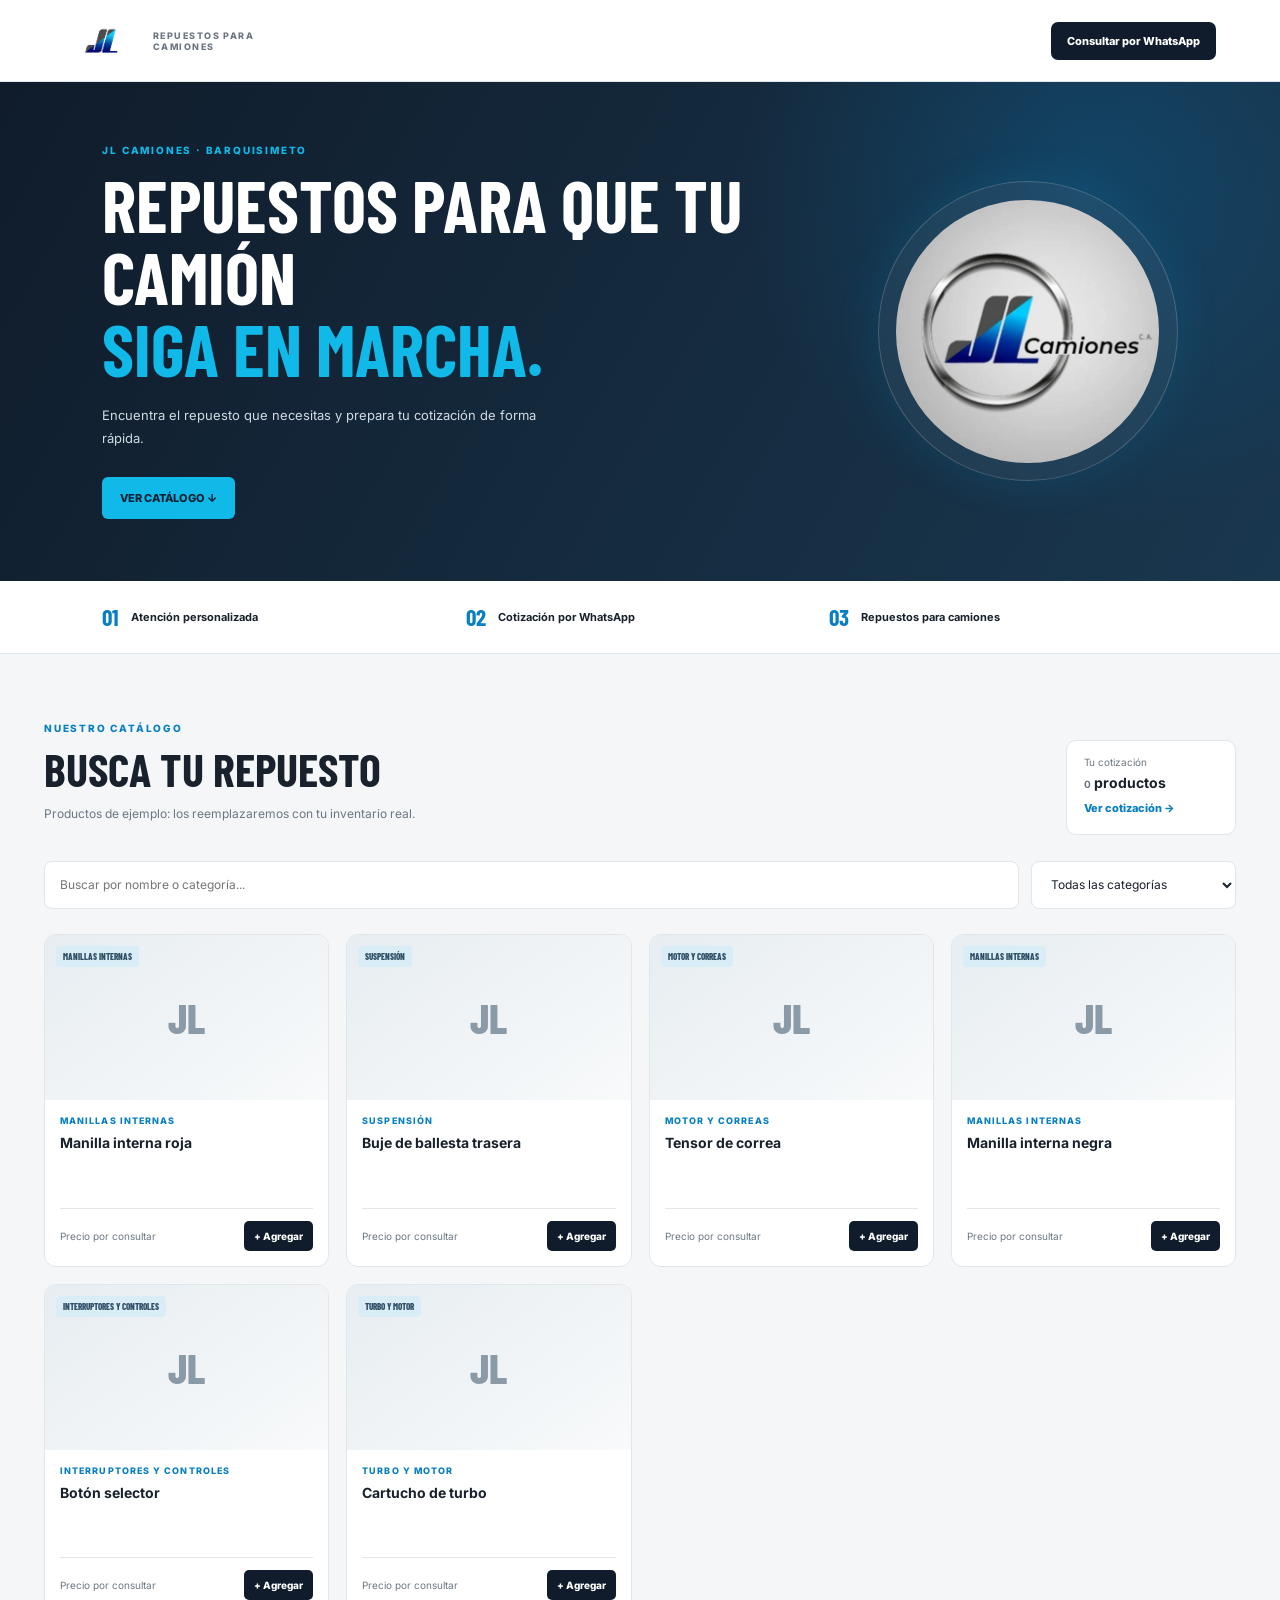
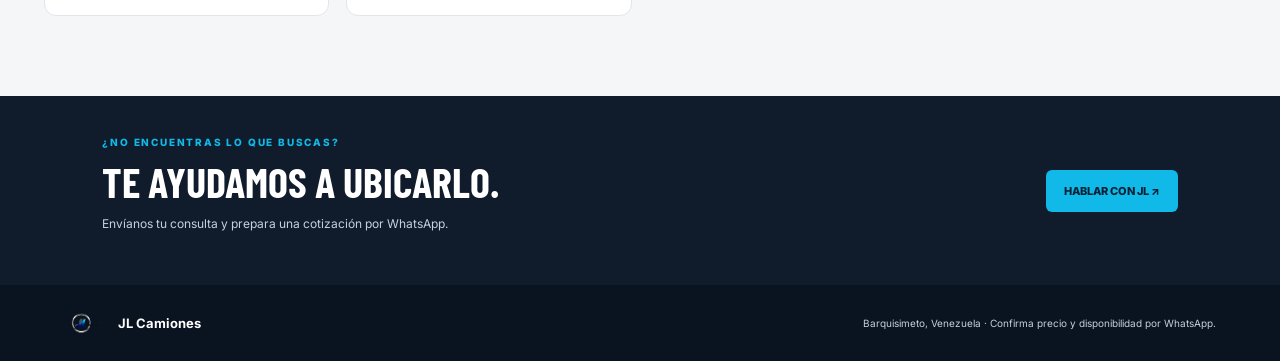
==== index.html @ 08cd78a6 "Primera version" ====
<!DOCTYPE html>
<html lang="es">
<head>
  <meta charset="UTF-8">
  <meta name="viewport" content="width=device-width, initial-scale=1.0">
  <title>JL Camiones | Repuestos</title>
  <link rel="stylesheet" href="styles.css">
  <script src="catalogo.js" defer></script>
  <script src="app.js" defer></script>
</head>
<body>
  <header class="topbar">
    <a class="brand" href="#">
      <img src="fotos/icono-jl-camion.png" alt="Logo JL Camiones">
      <span>REPUESTOS PARA CAMIONES</span>
    </a>
    <a class="contact-link" href="https://wa.me/584245329777"
       target="_blank" rel="noopener">
      Consultar por WhatsApp
    </a>
  </header>

  <main>
    <section class="hero">
      <div>
        <p class="eyebrow">JL CAMIONES · BARQUISIMETO</p>
        <h1>Repuestos para que tu camión
          <em>siga en marcha.</em>
        </h1>
        <p class="hero-copy">
          Encuentra el repuesto que necesitas y prepara tu cotización
          de forma rápida.
        </p>
        <a class="button" href="#catalogo">VER CATÁLOGO ↓</a>
      </div>
     <div class="hero-logo">
  <img
    src="fotos/logo-jl-camiones.jpg"
    alt="Logo de JL Camiones"
  >
</div>
    </section>

    <section class="benefits">
      <div><b>01</b> Atención personalizada</div>
      <div><b>02</b> Cotización por WhatsApp</div>
      <div><b>03</b> Repuestos para camiones</div>
    </section>

    <section id="catalogo" class="catalog">
      <div class="heading">
        <div>
          <p class="eyebrow">NUESTRO CATÁLOGO</p>
          <h2>Busca tu repuesto</h2>
          <p class="muted">
            Productos de ejemplo: los reemplazaremos con tu inventario real.
          </p>
        </div>

        <div class="cart-summary">
          <span>Tu cotización</span>
          <strong><span id="cart-count">0</span> productos</strong>
          <button id="open-cart">Ver cotización →</button>
        </div>
      </div>

      <div class="tools">
        <input id="search-input" type="search"
          placeholder="Buscar por nombre o categoría..."
          aria-label="Buscar productos">
        <select id="category-filter" aria-label="Filtrar por categoría">
          <option value="todas">Todas las categorías</option>
        </select>
      </div>

      <div id="product-grid" class="product-grid"></div>
      <p id="empty-message" class="muted" hidden>
        No encontramos productos con esa búsqueda.
      </p>
    </section>

    <section class="contact-band">
      <div>
        <p class="eyebrow">¿NO ENCUENTRAS LO QUE BUSCAS?</p>
        <h2>Te ayudamos a ubicarlo.</h2>
        <p>Envíanos tu consulta y prepara una cotización por WhatsApp.</p>
      </div>
      <a class="button" href="https://wa.me/584245329777"
         target="_blank" rel="noopener">
        HABLAR CON JL ↗
      </a>
    </section>
  </main>

  <footer>
    <img src="fotos/logo-jl-camiones-preview.png" alt="Logo JL Camiones">
    <strong>JL Camiones</strong>
    <span>Barquisimeto, Venezuela · Confirma precio y disponibilidad por WhatsApp.</span>
  </footer>

  <div id="cart-panel" class="cart-panel" hidden>
    <div id="cart-backdrop" class="backdrop"></div>

    <section class="drawer" role="dialog" aria-modal="true"
      aria-labelledby="cart-title">
      <div class="drawer-head">
        <div>
          <p class="eyebrow">JL CAMIONES</p>
          <h2 id="cart-title">Tu cotización</h2>
        </div>
        <button id="close-cart" class="close" aria-label="Cerrar">×</button>
      </div>

      <div id="cart-items"></div>
      <p id="cart-empty" class="muted">
        Todavía no has agregado productos.
      </p>

      <label for="customer-notes">Detalles adicionales (opcional)</label>
      <textarea id="customer-notes" rows="3"
        placeholder="Marca, modelo o año del camión..."></textarea>

      <button id="send-whatsapp" class="send-button">
        Enviar cotización por WhatsApp ↗
      </button>
      <p class="small">
        Se abrirá WhatsApp para revisar el mensaje antes de enviarlo.
      </p>
    </section>
  </div>
</body>
</html>
---- styles.css ----
@import url('https://fonts.googleapis.com/css2?family=Barlow+Condensed:wght@500;600;700;800&family=Inter:wght@400;500;600;700;800&display=swap');

:root {
  --navy: #101c2b;
  --blue: #087fc1;
  --cyan: #11b9e8;
  --ink: #18212c;
  --muted: #6d7783;
  --line: #e1e6eb;
  --paper: #f4f6f8;
  --green: #168447;
}

* {
  box-sizing: border-box;
}

html {
  scroll-behavior: smooth;
}

body {
  margin: 0;
  background: var(--paper);
  color: var(--ink);
  font-family: Inter, Arial, sans-serif;
}

a {
  text-decoration: none;
  color: inherit;
}

button, input, select, textarea {
  font: inherit;
}

.topbar {
  min-height: 82px;
  padding: 12px clamp(18px, 5vw, 76px);
  display: flex;
  align-items: center;
  justify-content: space-between;
  gap: 16px;
  background: white;
  border-bottom: 1px solid var(--line);
}

.brand {
  display: flex;
  align-items: center;
  gap: 13px;
}

.brand img {
  width: 76px;
  height: 54px;
  object-fit: contain;
}

.brand span {
  max-width: 120px;
  color: var(--muted);
  font-size: 9px;
  font-weight: 800;
  letter-spacing: .16em;
}

.contact-link {
  padding: 12px 16px;
  background: var(--navy);
  color: white;
  border-radius: 7px;
  font-size: 11px;
  font-weight: 800;
}

.hero {
  padding: 62px clamp(22px, 8vw, 120px);
  min-height: 380px;
  display: flex;
  align-items: center;
  justify-content: space-between;
  gap: 28px;
  background:
    radial-gradient(circle at 85% 20%, #087fc144, transparent 30%),
    linear-gradient(120deg, #101c2b, #19374f);
  color: white;
}

.eyebrow {
  margin: 0 0 12px;
  color: var(--blue);
  font-size: 10px;
  font-weight: 800;
  letter-spacing: .18em;
}

.hero .eyebrow,
.contact-band .eyebrow {
  color: var(--cyan);
}

h1, h2 {
  margin: 0;
  font-family: "Barlow Condensed", Impact, sans-serif;
  text-transform: uppercase;
  line-height: 1;
}

h1 {
  max-width: 680px;
  font-size: clamp(42px, 6vw, 72px);
}

h1 em {
  display: block;
  color: var(--cyan);
  font-style: normal;
}

.hero-copy {
  max-width: 470px;
  color: #d0dbe4;
  font-size: 13px;
  line-height: 1.8;
  margin: 20px 0 26px;
}

.button {
  display: inline-block;
  padding: 14px 18px;
  border-radius: 6px;
  background: var(--cyan);
  color: #062237;
  font-size: 11px;
  font-weight: 800;
}

.hero-stamp {
  flex: 0 0 190px;
  width: 190px;
  height: 190px;
  border: 2px solid #ffffff55;
  border-radius: 50%;
  display: grid;
  place-content: center;
  text-align: center;
  color: var(--cyan);
  font: 800 66px "Barlow Condensed", sans-serif;
  box-shadow: 0 0 0 12px #ffffff0b, inset 0 0 0 10px #ffffff0b;
}

.hero-stamp span {
  display: block;
  font: 700 8px Inter, sans-serif;
  letter-spacing: .12em;
  color: #c7d5df;
}

.benefits {
  display: grid;
  grid-template-columns: repeat(3, 1fr);
  gap: 15px;
  padding: 22px clamp(22px, 8vw, 120px);
  background: white;
  border-bottom: 1px solid var(--line);
  font-size: 11px;
  font-weight: 700;
}

.benefits div {
  display: flex;
  align-items: center;
  gap: 12px;
}

.benefits b {
  color: var(--blue);
  font: 700 23px "Barlow Condensed", sans-serif;
}

.catalog {
  max-width: 1240px;
  margin: auto;
  padding: 68px 24px 80px;
}

.heading {
  display: flex;
  justify-content: space-between;
  align-items: end;
  gap: 24px;
  margin-bottom: 26px;
}

h2 {
  font-size: clamp(32px, 4vw, 46px);
}

.muted {
  color: var(--muted);
  font-size: 12px;
  line-height: 1.6;
}

.cart-summary {
  display: grid;
  gap: 6px;
  min-width: 170px;
  padding: 15px 17px;
  background: white;
  border: 1px solid var(--line);
  border-radius: 10px;
}

.cart-summary span {
  font-size: 10px;
  color: var(--muted);
}

.cart-summary strong {
  font-size: 14px;
  color: var(--ink);
}

.cart-summary button {
  width: max-content;
  border: 0;
  background: none;
  color: var(--blue);
  font-size: 11px;
  font-weight: 800;
  padding: 4px 0;
  cursor: pointer;
}

.tools {
  display: flex;
  gap: 12px;
  margin: 25px 0;
}

.tools input, .tools select {
  min-height: 48px;
  padding: 0 15px;
  background: white;
  border: 1px solid var(--line);
  border-radius: 8px;
  color: var(--ink);
  font-size: 12px;
}

.tools input {
  flex: 1;
  min-width: 0;
}

.tools select {
  min-width: 205px;
}

.product-grid {
  display: grid;
  grid-template-columns: repeat(4, minmax(0, 1fr));
  gap: 17px;
}

.product-card {
  overflow: hidden;
  background: white;
  border: 1px solid var(--line);
  border-radius: 12px;
  transition: .2s;
}

.product-card:hover {
  transform: translateY(-4px);
  box-shadow: 0 14px 34px #101c2b15;
}

.product-image {
  height: 165px;
  position: relative;
  display: grid;
  place-items: center;
  background: linear-gradient(145deg, #e7edf1, #f8fafb);
  color: #8b9aa7;
  font: 800 42px "Barlow Condensed", sans-serif;
}

.product-image img {
  width: 100%;
  height: 100%;
  padding: 16px;
  object-fit: contain;
}

.product-tag {
  position: absolute;
  top: 11px;
  left: 11px;
  padding: 5px 7px;
  border-radius: 4px;
  background: #d9edf7;
  color: #315066;
  font-size: 9px;
  font-weight: 800;
  text-transform: uppercase;
}

.product-info {
  padding: 15px;
}

.product-category {
  margin: 0 0 7px;
  color: var(--blue);
  font-size: 9px;
  font-weight: 800;
  letter-spacing: .12em;
  text-transform: uppercase;
}

.product-info h3 {
  margin: 0;
  font-size: 14px;
  line-height: 1.4;
}

.product-description {
  min-height: 34px;
  margin: 8px 0 13px;
  color: var(--muted);
  font-size: 10px;
  line-height: 1.6;
}

.product-bottom {
  display: flex;
  align-items: center;
  justify-content: space-between;
  gap: 8px;
  padding-top: 12px;
  border-top: 1px solid var(--line);
}

.price-note {
  font-size: 10px;
  color: var(--muted);
}

.add-button {
  padding: 9px 10px;
  background: var(--navy);
  color: white;
  border: 0;
  border-radius: 5px;
  font-size: 10px;
  font-weight: 800;
  cursor: pointer;
}

.add-button:hover {
  background: var(--blue);
}

.contact-band {
  display: flex;
  align-items: center;
  justify-content: space-between;
  gap: 20px;
  padding: 40px clamp(22px, 8vw, 120px);
  background: var(--navy);
  color: white;
}

.contact-band h2 {
  font-size: clamp(30px, 4vw, 42px);
}

.contact-band p:not(.eyebrow) {
  font-size: 12px;
  color: #c5d1dc;
  line-height: 1.6;
}

footer {
  display: flex;
  align-items: center;
  gap: 12px;
  flex-wrap: wrap;
  padding: 22px clamp(20px, 5vw, 76px);
  background: #0a1420;
  color: #c7d0d9;
  font-size: 10px;
}

footer img {
  width: 42px;
  height: 32px;
  object-fit: contain;
}

footer strong {
  color: white;
  font-size: 13px;
}

footer span {
  margin-left: auto;
}

.cart-panel {
  position: fixed;
  inset: 0;
  z-index: 10;
}

.backdrop {
  position: absolute;
  inset: 0;
  background: #030b14a8;
}

.drawer {
  position: absolute;
  right: 0;
  top: 0;
  width: min(430px, 100%);
  height: 100%;
  overflow: auto;
  padding: 25px;
  background: white;
  box-shadow: -10px 0 35px #0002;
}

.drawer-head {
  display: flex;
  justify-content: space-between;
  border-bottom: 1px solid var(--line);
  padding-bottom: 18px;
}

.drawer-head h2 {
  font-size: 35px;
}

.close {
  width: 34px;
  height: 34px;
  border: 1px solid var(--line);
  border-radius: 50%;
  background: white;
  font-size: 23px;
  cursor: pointer;
}

.cart-item {
  display: flex;
  justify-content: space-between;
  align-items: center;
  gap: 12px;
  padding: 13px 0;
  border-bottom: 1px solid var(--line);
}

.cart-item strong {
  font-size: 12px;
}

.cart-item small {
  display: block;
  margin-top: 4px;
  color: var(--muted);
  font-size: 10px;
}

.quantity-controls {
  display: flex;
  align-items: center;
  gap: 8px;
}

.quantity-controls button {
  width: 27px;
  height: 27px;
  border: 1px solid var(--line);
  border-radius: 5px;
  background: white;
  cursor: pointer;
}

.drawer label {
  display: block;
  margin: 18px 0 8px;
  font-size: 11px;
  font-weight: 700;
}

textarea {
  width: 100%;
  padding: 11px;
  border: 1px solid var(--line);
  border-radius: 7px;
  resize: vertical;
  font-size: 12px;
}

.send-button {
  width: 100%;
  margin-top: 15px;
  padding: 14px;
  border: 0;
  border-radius: 7px;
  background: var(--green);
  color: white;
  font-size: 12px;
  font-weight: 800;
  cursor: pointer;
}

.small {
  font-size: 10px;
  color: var(--muted);
  line-height: 1.5;
}

@media (max-width: 950px) {
  .product-grid {
    grid-template-columns: repeat(2, minmax(0, 1fr));
  }

  .hero-stamp {
    flex-basis: 150px;
    width: 150px;
    height: 150px;
    font-size: 52px;
  }
}

@media (max-width: 620px) {
  .topbar {
    padding: 10px 14px;
  }

  .brand img {
    width: 57px;
    height: 43px;
  }

  .brand span {
    max-width: 85px;
    font-size: 8px;
  }

  .contact-link {
    padding: 10px;
    font-size: 9px;
  }

  .hero {
    padding: 44px 22px;
    min-height: 340px;
  }

  .hero-stamp {
    display: none;
  }

  h1 {
    font-size: 46px;
  }

  .benefits {
    grid-template-columns: 1fr;
    padding: 18px 22px;
    gap: 10px;
  }

  .catalog {
    padding: 48px 15px 55px;
  }

  .heading {
    align-items: stretch;
    flex-direction: column;
  }

  .cart-summary {
    width: 100%;
  }

  .tools {
    flex-direction: column;
  }

  .tools select {
    min-width: 0;
  }

  .product-grid {
    gap: 10px;
  }

  .product-image {
    height: 125px;
  }

  .product-info {
    padding: 11px;
  }

  .product-info h3 {
    font-size: 12px;
  }

  .product-bottom {
    align-items: stretch;
    flex-direction: column;
  }

  .add-button {
    width: 100%;
  }

  .contact-band {
    align-items: flex-start;
    flex-direction: column;
    padding: 34px 22px;
  }

  footer {
    align-items: flex-start;
    flex-direction: row;
  }

  footer span {
    margin-left: 0;
    width: 100%;
  }
}
/* Logo principal de JL Camiones */
.hero-logo {
  flex: 0 0 300px;
  width: 300px;
  height: 300px;
  display: flex;
  align-items: center;
  justify-content: center;
  border: 1px solid rgba(255, 255, 255, 0.18);
  border-radius: 50%;
  background: rgba(255, 255, 255, 0.05);
  box-shadow: 0 0 45px rgba(17, 185, 232, 0.12);
}

.hero-logo img {
  width: 88%;
  height: 88%;
  object-fit: contain;
  border-radius: 50%;
}

@media (max-width: 620px) {
  .hero-logo {
    display: none;
  }
}
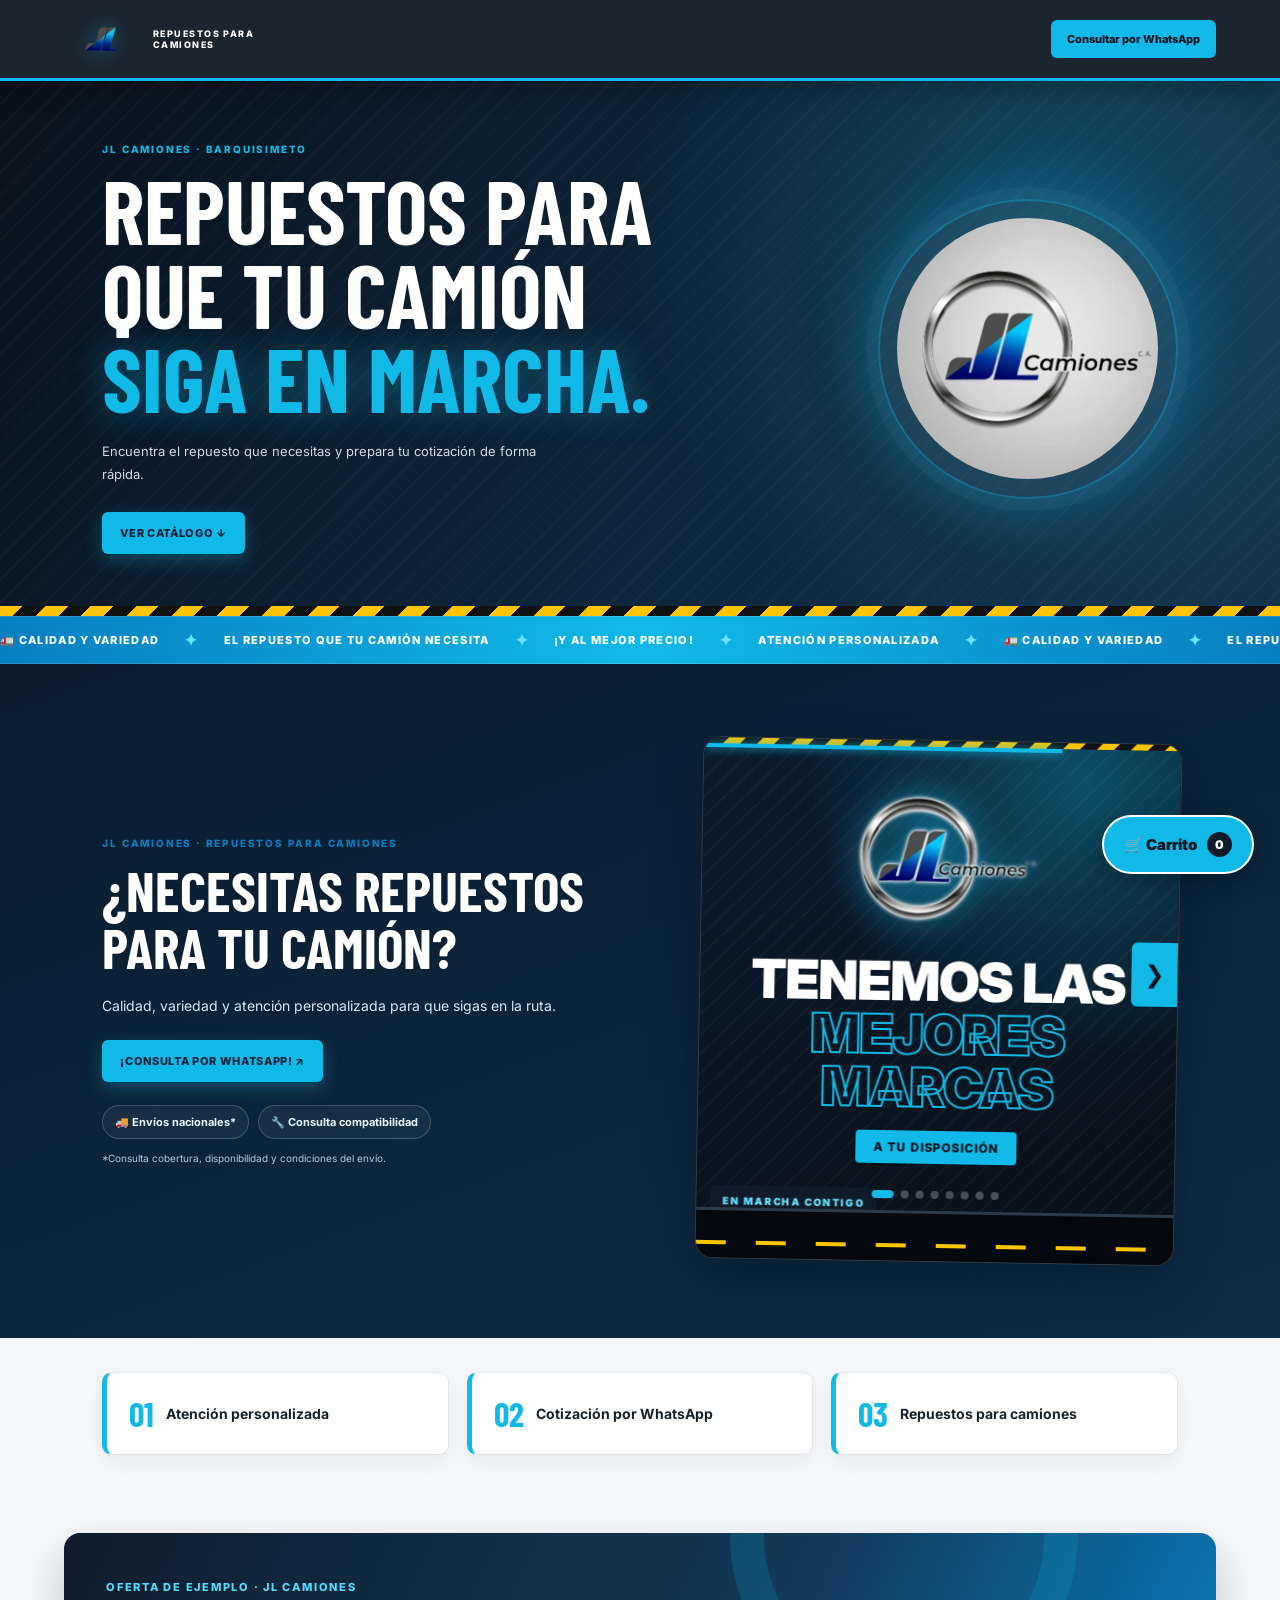
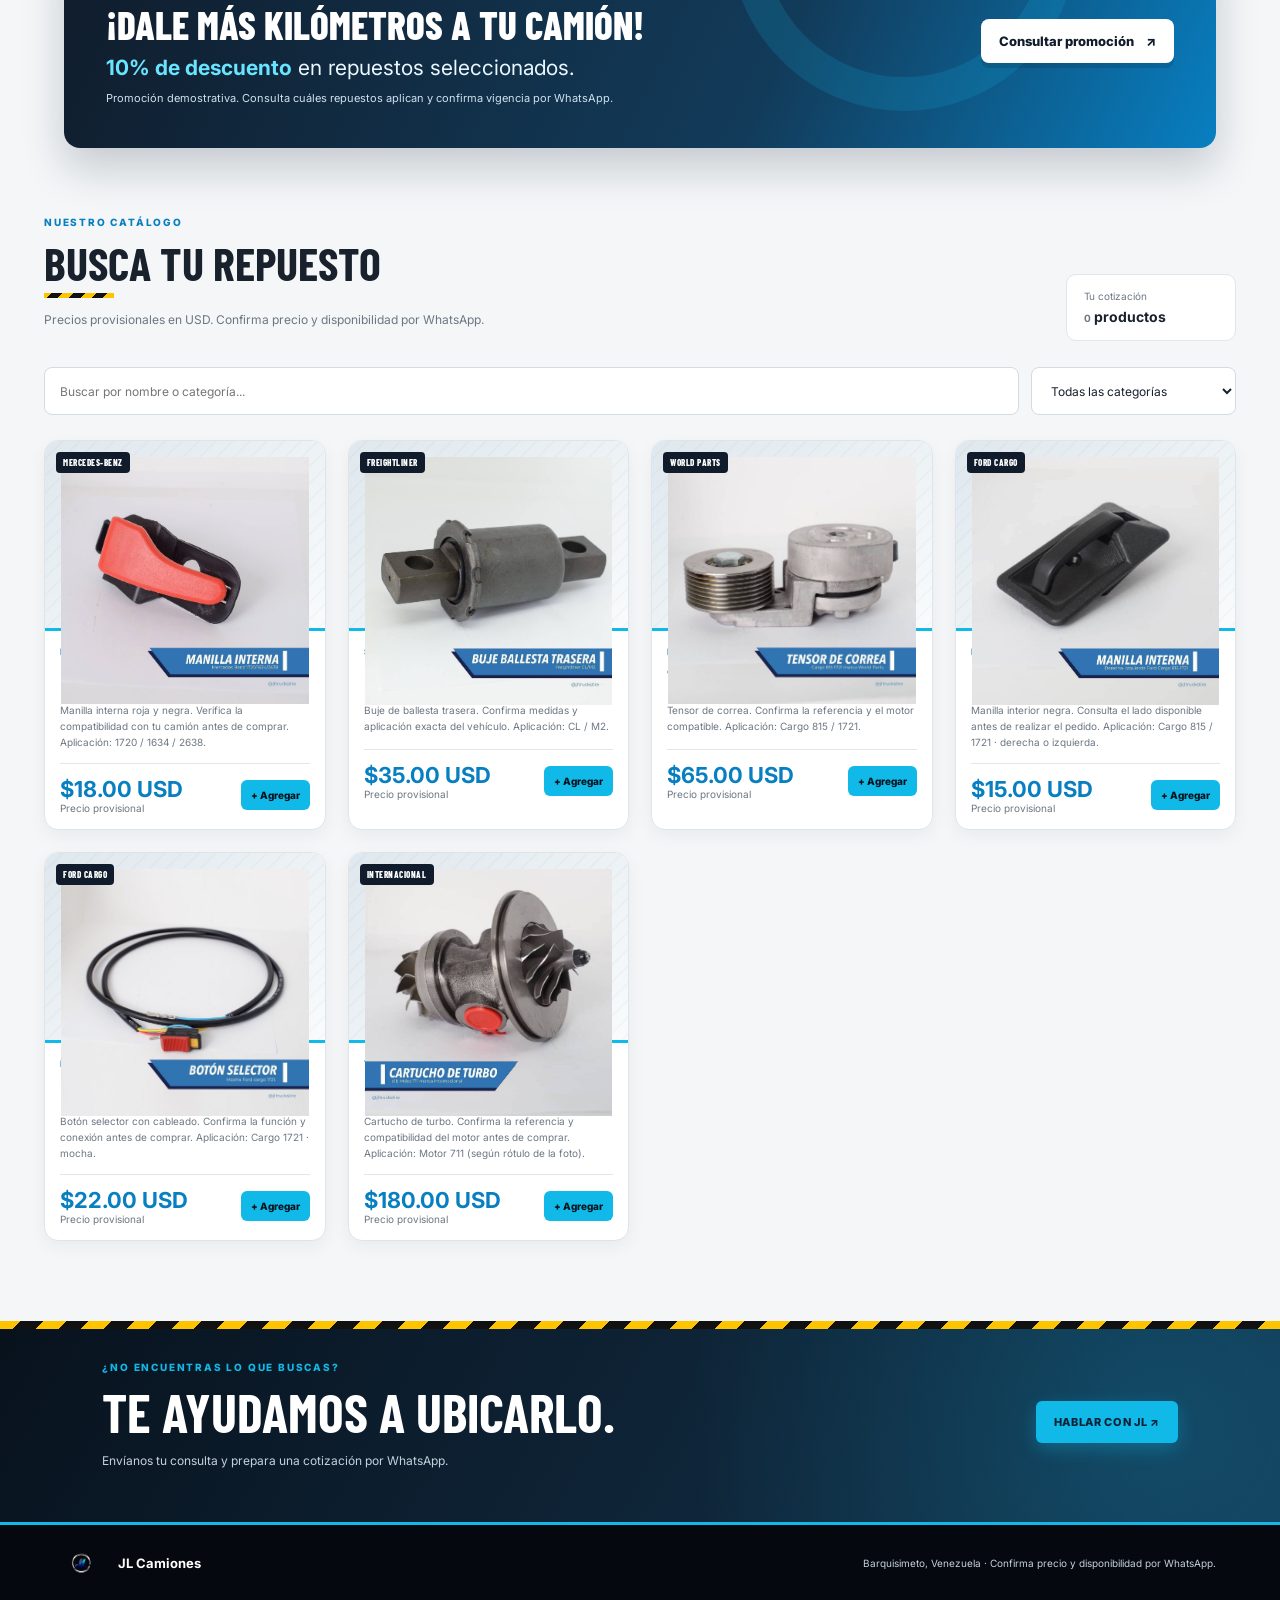
==== commit a8f9bd13: "feat: actualizacion de pagina" ====
--- a/index.html
+++ b/index.html
@@ -41,12 +41,52 @@
   >
 </div>
     </section>
-
+    <section class="slogan-marquee" aria-label="Mensajes de JL Camiones">
+      <div class="slogan-track">
+        <span>🚛 CALIDAD Y VARIEDAD</span><i>✦</i><span>EL REPUESTO QUE TU CAMIÓN NECESITA</span><i>✦</i><span>¡Y AL MEJOR PRECIO!</span><i>✦</i><span>ATENCIÓN PERSONALIZADA</span><i>✦</i>
+        <span aria-hidden="true">🚛 CALIDAD Y VARIEDAD</span><i aria-hidden="true">✦</i><span aria-hidden="true">EL REPUESTO QUE TU CAMIÓN NECESITA</span><i aria-hidden="true">✦</i><span aria-hidden="true">¡Y AL MEJOR PRECIO!</span><i aria-hidden="true">✦</i><span aria-hidden="true">ATENCIÓN PERSONALIZADA</span><i aria-hidden="true">✦</i>
+      </div>
+    </section>
+    <section class="promo-reel" aria-labelledby="reel-title">
+      <div class="reel-copy">
+        <p class="eyebrow">JL CAMIONES · REPUESTOS PARA CAMIONES</p>
+        <h2 id="reel-title">¿Necesitas repuestos para tu camión?</h2>
+        <p>Calidad, variedad y atención personalizada para que sigas en la ruta.</p>
+        <a class="button" href="https://wa.me/584245329777" target="_blank" rel="noopener">¡CONSULTA POR WHATSAPP! ↗</a>
+        <div class="reel-tags"><span>🚚 Envíos nacionales*</span><span>🔧 Consulta compatibilidad</span></div>
+        <small>*Consulta cobertura, disponibilidad y condiciones del envío.</small>
+      </div>
+      <div class="reel-video-wrap">
+        <div class="brand-reel" id="brand-reel" role="region" aria-roledescription="carrusel" aria-label="Marcas con las que trabaja JL Camiones">
+          <div class="reel-progress" id="reel-progress"></div>
+          <div class="reel-bars" aria-hidden="true"><i></i><i></i><i></i></div>
+          <div class="reel-slides" id="reel-slides"></div>
+          <div class="reel-road" aria-hidden="true"><span class="reel-truck">🚛</span></div>
+          <button type="button" class="reel-next" id="reel-next" aria-label="Siguiente">&#10095;</button>
+          <div class="reel-dots" id="reel-dots"></div>
+        </div>
+        <span class="video-caption">EN MARCHA CONTIGO</span>
+      </div>
+    </section>
     <section class="benefits">
       <div><b>01</b> Atención personalizada</div>
       <div><b>02</b> Cotización por WhatsApp</div>
       <div><b>03</b> Repuestos para camiones</div>
     </section>
+    <!-- Promoción de demostración: reemplazar o retirar antes de publicar. -->
+    <section class="promo-banner" aria-label="Promoción de ejemplo">
+      <div class="promo-content">
+        <span class="promo-kicker">OFERTA DE EJEMPLO · JL CAMIONES</span>
+        <h2>¡Dale más kilómetros a tu camión!</h2>
+        <p><strong>10% de descuento</strong> en repuestos seleccionados.</p>
+        <small>Promoción demostrativa. Consulta cuáles repuestos aplican y confirma vigencia por WhatsApp.</small>
+      </div>
+      <a class="promo-cta" href="https://wa.me/584245329777" target="_blank" rel="noopener">
+        Consultar promoción <span aria-hidden="true">↗</span>
+      </a>
+      <span class="promo-percent" aria-hidden="true">10<small>% OFF</small></span>
+    </section>
+
 
     <section id="catalogo" class="catalog">
       <div class="heading">
@@ -54,14 +94,14 @@
           <p class="eyebrow">NUESTRO CATÁLOGO</p>
           <h2>Busca tu repuesto</h2>
           <p class="muted">
-            Productos de ejemplo: los reemplazaremos con tu inventario real.
+            Precios provisionales en USD. Confirma precio y disponibilidad por WhatsApp.
           </p>
         </div>
 
         <div class="cart-summary">
           <span>Tu cotización</span>
           <strong><span id="cart-count">0</span> productos</strong>
-          <button id="open-cart">Ver cotización →</button>
+          <button id="open-cart" class="floating-cart" aria-label="Abrir carrito">🛒 Carrito <span id="floating-cart-count">0</span></button>
         </div>
       </div>
 
@@ -107,27 +147,139 @@
       <div class="drawer-head">
         <div>
           <p class="eyebrow">JL CAMIONES</p>
-          <h2 id="cart-title">Tu cotización</h2>
+          <h2 id="cart-title">Tu pedido</h2>
         </div>
         <button id="close-cart" class="close" aria-label="Cerrar">×</button>
       </div>
 
-      <div id="cart-items"></div>
-      <p id="cart-empty" class="muted">
-        Todavía no has agregado productos.
+      <div class="cart-tools"><span>Repuestos seleccionados</span><button type="button" id="clear-cart" class="clear-cart-button">🗑️ Vaciar carrito</button></div>
+      <div id="cart-items" class="cart-items"></div>
+      <p id="cart-empty" class="cart-empty">
+        <span class="empty-cart-icon">🛠️</span>
+        <strong>Tu pedido está vacío</strong>
+        <span>Agrega los repuestos que necesitas para tu camión.</span>
       </p>
 
-      <label for="customer-notes">Detalles adicionales (opcional)</label>
-      <textarea id="customer-notes" rows="3"
-        placeholder="Marca, modelo o año del camión..."></textarea>
-
+      <div class="checkout-fields">
+        <label class="visually-hidden" for="customer-name">Tu nombre</label>
+        <input id="customer-name" type="text" placeholder="Tu nombre" autocomplete="name">
+
+        <span class="field-caption">¿Cómo deseas recibir tus repuestos?</span>
+        <div class="delivery-options" role="group" aria-label="Método de entrega">
+          <button type="button" class="delivery-option is-selected" data-delivery="Retiro en tienda" aria-pressed="true">🏪 Retiro en tienda</button>
+          <button type="button" class="delivery-option" data-delivery="Envío / delivery" aria-pressed="false">🚚 Envío</button>
+        </div>
+
+        <div id="shipping-carrier-field" class="shipping-carrier-field" hidden>
+          <label class="field-caption" for="shipping-carrier">¿Por cuál empresa deseas el envío?</label>
+          <select id="shipping-carrier">
+            <option value="">Selecciona la empresa de envío</option>
+            <option>MRW</option>
+            <option>Zoom</option>
+          </select>
+        </div>
+
+        <label class="visually-hidden" for="payment-method">Método de pago</label>
+        <select id="payment-method">
+          <option value="">Método de pago (seleccionar)</option>
+          <option>Efectivo</option>
+          <option>Pago Móvil</option>
+          <option>Zelle</option>
+          <option>Binance</option>
+        </select>
+
+        <label class="visually-hidden" for="customer-notes">Detalles del pedido</label>
+        <textarea id="customer-notes" rows="3" placeholder="Detalles del camión (marca, modelo, año) o notas del pedido..."></textarea>
+      </div>
+
+      <div class="cart-total-line"><strong>Total estimado</strong><span></span><strong id="cart-total-value">$0.00 USD</strong></div>
+      <p class="cart-disclaimer">Precio estimado. Confirma disponibilidad, compatibilidad y precio final con JL Camiones.</p>
       <button id="send-whatsapp" class="send-button">
-        Enviar cotización por WhatsApp ↗
+        Enviar pedido por WhatsApp ↗
       </button>
-      <p class="small">
-        Se abrirá WhatsApp para revisar el mensaje antes de enviarlo.
-      </p>
+      <p class="small">WhatsApp se abrirá con el detalle de tu pedido listo para revisar.</p>
     </section>
   </div>
+<script>
+/* reel.js — carrusel animado de marcas (reemplaza el video). */
+(function () {
+  const INTERVAL = 3200;
+  const IG = (typeof AJUSTES !== "undefined" && AJUSTES.instagram || "").split("/").filter(Boolean).pop() || "jlcamiones";
+  // Para usar logos oficiales: guarda el archivo en fotos/marcas/ y escribe su nombre en "logo".
+  const SLIDES = [
+    { type: "intro" },
+    { cls: "freightliner", name: "Freightliner", logo: "freightliner.png" },
+    { cls: "mercedes", name: "Mercedes-Benz", logo: "mercedes-benz.png" },
+    { cls: "mann", name: "Mann Filter", logo: "mann-filter.png" },
+    { cls: "worldparts", name: "World Parts", logo: "world-parts.png" },
+    { cls: "ford", name: "Ford Cargo", logo: "ford-cargo.png" },
+    { cls: "international", name: "Internacional", logo: "internacional.png" },
+    { type: "outro" }
+  ];
+  const root = document.getElementById("brand-reel");
+  if (!root) return;
+  const box = document.getElementById("reel-slides");
+  const dots = document.getElementById("reel-dots");
+  const bar = document.getElementById("reel-progress");
+  const el = (tag, cls, text) => { const n = document.createElement(tag); if (cls) n.className = cls; if (text) n.textContent = text; return n; };
+
+  const nodes = SLIDES.map((s, i) => {
+    const slide = el("div", "reel-slide");
+    if (s.type === "intro") {
+      const t = el("div", "reel-title"); t.innerHTML = "Tenemos las <em>mejores marcas</em>";
+      const logo = new Image(); logo.className = "reel-logo-badge"; logo.alt = "JL Camiones"; logo.src = "fotos/logo-jl-camiones-preview.png";
+      slide.append(logo, t, el("span", "reel-pill", "A tu disposición"));
+    } else if (s.type === "outro") {
+      const c = el("div", "reel-closing");
+      const prof = el("div", "reel-profile"), av = new Image();
+      av.className = "reel-avatar"; av.alt = "JL Camiones"; av.src = "fotos/icono-jl-camion.png";
+      av.onerror = () => { av.onerror = null; av.src = "fotos/logo-jl-camiones-preview.png"; };
+      const who = el("div", "reel-who"); who.append(el("strong", "", "@" + IG), el("span", "", "JL Camiones · Barquisimeto"));
+      prof.append(av, who);
+      c.append(el("div", "reel-title", "¡Y mucho más!"), el("div", "reel-sub", "Síguenos para que no te pierdas de nada"), prof);
+      slide.append(c);
+    } else {
+      const text = el("div", "reel-brand " + s.cls, s.name);
+      const img = new Image();
+      img.className = "reel-logo-img"; img.alt = s.name;
+      img.onload = () => text.replaceWith(img);
+      img.src = "fotos/marcas/" + s.logo;
+      const plate = el("div", "reel-plate"); plate.append(text);
+      const n = SLIDES.slice(0, i + 1).filter(x => x.cls).length, total = SLIDES.filter(x => x.cls).length;
+      const chips = el("div", "reel-chips"); ["Calidad", "Mejor precio", "Consulta compatibilidad"].forEach(c => chips.append(el("span", "", c)));
+      slide.append(el("div", "reel-count", "MARCA " + String(n).padStart(2, "0") + " / " + String(total).padStart(2, "0")), plate, el("div", "reel-sub", "Repuestos para " + s.name), chips);
+    }
+    box.appendChild(slide);
+    const d = el("button"); d.type = "button"; d.setAttribute("aria-label", "Ir a la diapositiva " + (i + 1));
+    d.addEventListener("click", () => { go(i); });
+    dots.appendChild(d);
+    return { slide, dot: d };
+  });
+
+  let cur = -1, timer = null, paused = false, start = 0, raf = 0;
+  function go(i) {
+    const prev = cur;
+    cur = (i + nodes.length) % nodes.length;
+    nodes.forEach((n, k) => {
+      n.slide.classList.toggle("is-active", k === cur);
+      n.slide.classList.toggle("is-leaving", k === prev && k !== cur);
+      n.dot.classList.toggle("is-active", k === cur);
+    });
+    restart();
+  }
+  function tick(t) {
+    if (!paused) { start = start || t; bar.style.width = Math.min(100, (t - start) / INTERVAL * 100) + "%"; if (t - start >= INTERVAL) return go(cur + 1); }
+    raf = requestAnimationFrame(tick);
+  }
+  function restart() { cancelAnimationFrame(raf); start = 0; bar.style.width = "0"; raf = requestAnimationFrame(tick); }
+
+  document.getElementById("reel-next").addEventListener("click", () => go(cur + 1));
+  root.addEventListener("mouseenter", () => { paused = true; });
+  root.addEventListener("mouseleave", () => { paused = false; start = 0; });
+  document.addEventListener("visibilitychange", () => { paused = document.hidden; start = 0; });
+  go(0);
+})();
+
+</script>
 </body>
 </html>
--- a/styles.css
+++ b/styles.css
@@ -666,4 +666,326 @@
   .hero-logo {
     display: none;
   }
-}+}
+/* Carrito lateral de pedido, inspirado en el ejemplo y adaptado a JL Camiones */
+.cart-panel[hidden] { display: none; }
+.cart-panel { position: fixed; inset: 0; z-index: 1000; }
+.backdrop { position: absolute; inset: 0; background: rgba(5, 13, 22, .62); backdrop-filter: blur(4px); }
+.drawer {
+  position: absolute; top: 0; right: 0; width: min(540px, 100%); height: 100%;
+  display: flex; flex-direction: column; overflow: hidden; background: #f7f4ec;
+  box-shadow: -18px 0 55px rgba(0,0,0,.22); animation: cartSlideIn .22s ease-out;
+}
+@keyframes cartSlideIn { from { transform: translateX(24px); opacity: .7; } to { transform: translateX(0); opacity: 1; } }
+.drawer-head { flex: 0 0 auto; display: flex; align-items: center; justify-content: space-between; gap: 16px; padding: 25px 28px; color: white; background: var(--navy); }
+.drawer-head .eyebrow { margin-bottom: 7px; color: var(--cyan); }
+.drawer-head h2 { font-size: 34px; }
+.close { width: 42px; height: 42px; flex: 0 0 auto; border: 0; background: transparent; color: white; font-size: 36px; line-height: 1; cursor: pointer; }
+.cart-items { flex: 1 1 auto; min-height: 70px; overflow-y: auto; padding: 5px 25px; }
+.cart-item { display: flex; align-items: center; justify-content: space-between; gap: 12px; padding: 19px 0; border-bottom: 1px dashed #c9c4b8; }
+.cart-item-main { display: grid; gap: 5px; min-width: 0; }
+.cart-item-main strong { color: #18212c; font-size: 14px; line-height: 1.4; }
+.cart-item-main small { color: #716c63; font-size: 12px; }
+.cart-item-main .cart-subtotal { color: var(--blue); font-weight: 700; }
+.cart-item-actions { display: flex; align-items: center; gap: 10px; }
+.quantity-controls { display: flex; align-items: center; gap: 12px; white-space: nowrap; }
+.quantity-controls button { width: 38px; height: 38px; border: 1.5px solid var(--navy); border-radius: 50%; background: transparent; color: var(--navy); font-size: 23px; cursor: pointer; }
+.quantity-controls button:hover { color: white; background: var(--navy); }
+.quantity-controls strong { min-width: 12px; text-align: center; font-size: 13px; }
+.remove-item { border: 0; background: transparent; color: #81786b; font-size: 24px; cursor: pointer; }
+.cart-empty { display: grid; justify-items: center; gap: 9px; margin: 20px 25px; padding: 24px 14px; color: #6d7783; text-align: center; font-size: 12px; }
+.cart-empty[hidden] { display: none; }
+.empty-cart-icon { font-size: 30px; }
+.cart-empty strong { color: var(--ink); font-size: 15px; }
+.checkout-fields { flex: 0 0 auto; display: grid; gap: 12px; padding: 18px 25px 10px; border-top: 1px solid #ded8cb; }
+.checkout-fields input, .checkout-fields select, .checkout-fields textarea { width: 100%; min-height: 50px; padding: 13px 15px; border: 1.5px solid #d9d0bd; border-radius: 12px; background: white; color: var(--ink); outline: none; font-size: 14px; }
+.checkout-fields textarea { min-height: 78px; resize: vertical; }
+.checkout-fields input:focus, .checkout-fields select:focus, .checkout-fields textarea:focus { border-color: var(--blue); box-shadow: 0 0 0 3px #087fc122; }
+.field-caption { color: #655f55; font-size: 12px; font-weight: 700; }
+.delivery-options { display: grid; grid-template-columns: 1fr 1fr; gap: 10px; }
+.delivery-option { min-height: 52px; padding: 10px; border: 1.5px solid #d9d0bd; border-radius: 11px; background: white; color: var(--ink); font-weight: 800; cursor: pointer; }
+.delivery-option.is-selected { border-color: var(--navy); background: var(--navy); color: white; }
+.visually-hidden { position: absolute; width: 1px; height: 1px; padding: 0; margin: -1px; overflow: hidden; clip: rect(0,0,0,0); white-space: nowrap; border: 0; }
+.cart-total-line { flex: 0 0 auto; display: flex; align-items: baseline; gap: 10px; padding: 8px 25px 0; font-size: 18px; }
+.cart-total-line span { flex: 1; border-bottom: 2px dotted #b7b0a4; }
+.cart-total-line strong:last-child { color: var(--blue); font-size: 27px; white-space: nowrap; }
+.cart-disclaimer { flex: 0 0 auto; margin: 7px 25px 12px; color: #766e62; font-size: 10px; line-height: 1.5; text-align: right; }
+.send-button { flex: 0 0 auto; margin: 0 25px; padding: 17px 15px; border: 0; border-radius: 12px; background: #17c964; color: #062719; font-weight: 800; font-size: 15px; cursor: pointer; box-shadow: 4px 4px 0 #0a3824; }
+.send-button:hover { background: #20d974; }
+.small { flex: 0 0 auto; margin: 12px 25px 18px; color: #766e62; font-size: 10px; line-height: 1.5; text-align: center; }
+body:has(.cart-panel:not([hidden])) { overflow: hidden; }
+@media (max-width: 540px) {
+  .drawer-head { padding: 20px 19px; }
+  .cart-items { padding: 4px 16px; }
+  .checkout-fields { padding: 15px 16px 9px; gap: 10px; }
+  .cart-total-line { padding: 8px 16px 0; font-size: 16px; }
+  .cart-total-line strong:last-child { font-size: 23px; }
+  .cart-disclaimer { margin-left: 16px; margin-right: 16px; }
+  .send-button { margin: 0 16px; font-size: 13px; }
+  .small { margin-left: 16px; margin-right: 16px; }
+  .cart-item { align-items: flex-start; }
+  .cart-item-actions { gap: 5px; }
+  .quantity-controls { gap: 7px; }
+  .quantity-controls button { width: 32px; height: 32px; }
+}
+
+/* Campo de transportista: solo se muestra cuando el cliente elige envío. */
+.shipping-carrier-field { display: grid; gap: 8px; }
+.shipping-carrier-field[hidden] { display: none; }
+
+
+/* Botón de carrito fijo y visible en la esquina inferior derecha */
+.cart-summary .floating-cart {
+  position: fixed; right: 26px; bottom: 26px; z-index: 900;
+  display: inline-flex; align-items: center; justify-content: center; gap: 10px;
+  width: auto; min-width: 145px; padding: 15px 20px;
+  border: 2px solid #ffffff; border-radius: 999px;
+  background: var(--cyan); color: #071522; font-size: 15px; font-weight: 900;
+  box-shadow: 0 8px 24px rgba(0,0,0,.28); cursor: pointer;
+  transition: transform .18s ease, box-shadow .18s ease;
+}
+.cart-summary .floating-cart:hover { transform: translateY(-3px); box-shadow: 0 12px 28px rgba(0,0,0,.32); }
+#floating-cart-count { display: inline-flex; align-items: center; justify-content: center;
+  min-width: 25px; height: 25px; padding: 0 6px; border-radius: 50%;
+  background: var(--navy); color: white; font-size: 12px; }
+.cart-tools { flex: 0 0 auto; display: flex; align-items: center; justify-content: space-between; gap: 12px;
+  padding: 12px 25px 5px; color: #716c63; font-size: 12px; font-weight: 800; }
+.clear-cart-button { display: inline-flex; align-items: center; justify-content: center; gap: 7px;
+  padding: 9px 13px; border: 1px solid #e5b7b3; border-radius: 9px;
+  background: #fff0ef; color: #a6261c; font-size: 12px; font-weight: 800; cursor: pointer;
+  transition: background .18s ease, transform .18s ease; }
+.clear-cart-button:hover { background: #ffe0de; transform: translateY(-1px); }
+@media (max-width: 540px) {
+  .cart-summary .floating-cart { right: 16px; bottom: 16px; min-width: 125px; padding: 13px 16px; font-size: 14px; }
+  .cart-tools { padding: 10px 16px 5px; }
+  .clear-cart-button { padding: 8px 10px; font-size: 11px; }
+}
+
+
+/* Promoción de ejemplo destacada al abrir la página */
+.promo-banner {
+  position: relative;
+  overflow: hidden;
+  display: flex;
+  align-items: center;
+  justify-content: space-between;
+  gap: 28px;
+  margin: 24px clamp(18px, 5vw, 76px) 0;
+  padding: clamp(24px, 4vw, 42px);
+  color: #fff;
+  background: linear-gradient(115deg, #101c2b 0%, #123b5a 62%, #087fc1 100%);
+  border-radius: 16px;
+  box-shadow: 0 14px 32px rgba(16, 28, 43, .18);
+  isolation: isolate;
+}
+.promo-banner::after {
+  content: ""; position: absolute; z-index: -1; width: 280px; height: 280px;
+  right: 12%; top: -170px; border: 34px solid rgba(17, 185, 232, .16); border-radius: 50%;
+}
+.promo-content { max-width: 650px; }
+.promo-kicker { display: inline-block; margin-bottom: 10px; color: #54d9ff; font-size: 11px; font-weight: 800; letter-spacing: .16em; }
+.promo-content h2 { margin: 0 0 8px; font-size: clamp(25px, 3.2vw, 39px); line-height: 1.08; font-weight: 800; }
+.promo-content p { margin: 0 0 10px; font-size: clamp(16px, 2vw, 21px); color: #eaf7ff; }
+.promo-content p strong { color: #69e4ff; }
+.promo-content small { display: block; max-width: 580px; color: #d0e2ef; font-size: 11px; line-height: 1.5; }
+.promo-cta { flex: 0 0 auto; display: inline-flex; align-items: center; gap: 12px; padding: 14px 18px; color: #101c2b; background: #fff; border-radius: 8px; font-size: 13px; font-weight: 800; box-shadow: 0 5px 0 rgba(0,0,0,.12); transition: transform .2s, background .2s; }
+.promo-cta:hover { transform: translateY(-2px); background: #e8faff; }
+.promo-percent { position: absolute; right: 24px; top: 14px; display: none; font-weight: 800; }
+@media (max-width: 680px) {
+  .promo-banner { align-items: flex-start; flex-direction: column; gap: 18px; margin: 16px 14px 0; padding: 25px 21px; border-radius: 12px; }
+  .promo-content h2 { max-width: 420px; }
+  .promo-cta { width: 100%; justify-content: center; }
+}
+
+
+/* Contenido dinámico inspirado en las publicaciones de JL Camiones */
+.slogan-marquee {
+  overflow: hidden;
+  padding: 13px 0;
+  background: #087fc1;
+  color: #fff;
+  border-top: 1px solid #ffffff22;
+  border-bottom: 1px solid #ffffff22;
+}
+.slogan-track {
+  display: flex;
+  align-items: center;
+  gap: 25px;
+  width: max-content;
+  white-space: nowrap;
+  animation: jl-marquee 32s linear infinite;
+  font-size: 11px;
+  font-weight: 800;
+  letter-spacing: .12em;
+}
+.slogan-track i { color: #69e4ff; font-style: normal; font-size: 16px; }
+.slogan-marquee:hover .slogan-track { animation-play-state: paused; }
+@keyframes jl-marquee { from { transform: translateX(0); } to { transform: translateX(-50%); } }
+.promo-reel {
+  display: grid;
+  grid-template-columns: minmax(0, 1fr) minmax(280px, .9fr);
+  gap: clamp(24px, 5vw, 64px);
+  align-items: center;
+  padding: clamp(35px, 6vw, 76px) clamp(22px, 8vw, 120px);
+  color: #fff;
+  background:
+    radial-gradient(circle at 10% 100%, rgba(17,185,232,.22), transparent 35%),
+    linear-gradient(125deg, #101c2b, #123b5a 72%, #087fc1);
+}
+.reel-copy h2 { max-width: 570px; margin-bottom: 17px; font-size: clamp(34px, 4.5vw, 56px); line-height: 1.03; }
+.reel-copy > p:not(.eyebrow) { max-width: 520px; margin: 0 0 22px; color: #d7e7f2; font-size: 14px; line-height: 1.8; }
+.reel-copy .button { background: #11b9e8; transition: transform .2s, box-shadow .2s; }
+.reel-copy .button:hover { transform: translateY(-3px); box-shadow: 0 8px 22px #0003; }
+.reel-tags { display: flex; flex-wrap: wrap; gap: 9px; margin-top: 23px; }
+.reel-tags span { padding: 9px 12px; border: 1px solid #ffffff30; border-radius: 999px; background: #ffffff0d; color: #eaf7ff; font-size: 11px; font-weight: 700; }
+.reel-copy > small { display: block; margin-top: 12px; color: #b9cad8; font-size: 10px; line-height: 1.5; }
+.reel-video-wrap { position: relative; overflow: hidden; border: 1px solid #ffffff2b; border-radius: 18px; background: #08121d; box-shadow: 0 22px 50px #0004; transform: rotate(1deg); }
+.reel-video { display: block; width: 100%; max-height: 520px; aspect-ratio: 9 / 16; object-fit: cover; background: #08121d; }
+.video-caption { position: absolute; left: 14px; bottom: 42px; padding: 9px 12px; border-radius: 5px; background: #101c2bdd; color: #69e4ff; font-size: 10px; font-weight: 900; letter-spacing: .16em; pointer-events: none; }
+@media (max-width: 760px) {
+  .promo-reel { grid-template-columns: 1fr; padding: 40px 22px; }
+  .reel-video-wrap { width: min(100%, 360px); justify-self: center; transform: none; }
+  .reel-video { max-height: 440px; }
+}
+@media (prefers-reduced-motion: reduce) {
+  .slogan-track { animation: none; }
+  .reel-copy .button { transition: none; }
+}
+
+/* ===== Carrusel animado de marcas (reemplaza el video) ===== */
+.brand-reel { position: relative; aspect-ratio: 4 / 5; max-height: 520px; width: 100%; overflow: hidden; background: linear-gradient(160deg, #e9eef3, #cfd8e1); color: var(--navy); }
+.reel-bars { position: absolute; inset: 0; display: flex; justify-content: space-evenly; align-items: flex-end; opacity: .5; pointer-events: none; }
+.reel-bars i { width: 16%; background: #9aa5b0; animation: reelBar 5s ease-in-out infinite alternate; }
+.reel-bars i:nth-child(1) { height: 35%; } .reel-bars i:nth-child(2) { height: 60%; animation-delay: -1.6s; } .reel-bars i:nth-child(3) { height: 42%; animation-delay: -3s; }
+@keyframes reelBar { to { transform: translateY(-14%); } }
+.reel-slides { position: absolute; inset: 0; }
+.reel-slide { position: absolute; inset: 0; display: flex; flex-direction: column; align-items: center; justify-content: center; gap: 14px; padding: 28px 44px; text-align: center; opacity: 0; transform: translateX(40px) scale(.97); transition: opacity .55s, transform .55s; pointer-events: none; }
+.reel-slide.is-active { opacity: 1; transform: none; }
+.reel-slide.is-leaving { transform: translateX(-40px) scale(.97); }
+.reel-title { font-size: clamp(34px, 5vw, 52px); font-weight: 900; line-height: 1; letter-spacing: -.02em; color: #12408a; text-transform: uppercase; }
+.reel-pill { display: inline-block; padding: 8px 18px; border-radius: 999px; background: #12408a; color: #fff; font-size: 13px; font-weight: 700; }
+.reel-logo-img { max-width: 78%; max-height: 120px; object-fit: contain; }
+.reel-brand { font-weight: 900; text-transform: uppercase; font-size: clamp(30px, 4.6vw, 46px); line-height: 1; }
+.reel-brand.freightliner { font-style: italic; letter-spacing: .02em; padding: 14px 24px; border-radius: 40px; color: #fff; background: linear-gradient(#8a949e, #2a2f35 55%, #7b858f); box-shadow: 0 6px 14px #0004; }
+.reel-brand.mercedes { font-family: Georgia, serif; font-weight: 400; text-transform: none; letter-spacing: .01em; }
+.reel-brand.mann { background: #1c8a2c; color: #ffd400; padding: 10px 20px; border-radius: 4px; font-style: italic; }
+.reel-brand.worldparts { color: #c8102e; letter-spacing: .04em; }
+.reel-brand.ford { color: #fff; background: #1b3f8f; padding: 12px 28px; border-radius: 50%; font-style: italic; font-family: Georgia, serif; text-transform: none; }
+.reel-brand.international { color: #1f2a37; border-bottom: 5px solid #d7141a; padding-bottom: 6px; }
+.reel-sub { font-size: 13px; font-weight: 700; color: #3b4a5a; }
+.reel-slide.is-active .reel-brand, .reel-slide.is-active .reel-logo-img { animation: reelPop .7s cubic-bezier(.2,1.4,.4,1) both; }
+.reel-slide.is-active .reel-title, .reel-slide.is-active .reel-pill, .reel-slide.is-active .reel-sub { animation: reelUp .6s .15s both; }
+@keyframes reelPop { from { opacity: 0; transform: scale(.6); } }
+@keyframes reelUp { from { opacity: 0; transform: translateY(18px); } }
+.reel-closing { background: #12408a; color: #fff; padding: 22px 26px; border-radius: 10px; }
+.reel-closing .reel-title { color: #fff; font-size: clamp(28px, 4vw, 40px); text-transform: none; }
+.reel-next { position: absolute; right: 0; top: 36%; width: 46px; height: 64px; border: 0; background: #12408a; color: #fff; font-size: 24px; cursor: pointer; z-index: 3; }
+.reel-dots { position: absolute; bottom: 14px; left: 0; right: 0; display: flex; justify-content: center; gap: 7px; z-index: 3; }
+.reel-dots button { width: 8px; height: 8px; padding: 0; border: 0; border-radius: 50%; background: #12408a55; cursor: pointer; transition: .3s; }
+.reel-dots button.is-active { width: 22px; border-radius: 6px; background: #12408a; }
+.reel-progress { position: absolute; top: 0; left: 0; height: 4px; width: 0; background: var(--cyan); z-index: 3; }
+@media (prefers-reduced-motion: reduce) { .reel-bars i, .reel-slide * { animation: none !important; } .reel-slide { transition: opacity .2s; } }
+.reel-closing .reel-sub { color: #d7e7f2; }
+
+/* ===== Rediseño industrial del carrusel ===== */
+.brand-reel { background: radial-gradient(circle at 80% 8%, #11b9e855, transparent 45%), linear-gradient(165deg, #0b1b2c, #07101a); color: #fff; }
+.brand-reel::before { content: ""; position: absolute; inset: 0; background: repeating-linear-gradient(135deg, #ffffff08 0 2px, transparent 2px 14px); }
+.brand-reel::after { content: ""; position: absolute; left: 0; right: 0; top: 0; height: 6px; background: repeating-linear-gradient(-45deg, #ffc400 0 12px, #111 12px 24px); z-index: 2; }
+.reel-bars { display: none; }
+.reel-slide { padding: 30px 38px 96px; gap: 16px; }
+.reel-kicker { font-size: 11px; font-weight: 800; letter-spacing: .22em; color: var(--cyan); }
+.reel-title { color: #fff; font-size: clamp(34px, 5vw, 54px); line-height: .98; }
+.reel-title em { display: block; font-style: normal; color: transparent; -webkit-text-stroke: 2px var(--cyan); }
+.reel-pill { background: var(--cyan); color: #06121c; text-transform: uppercase; letter-spacing: .08em; font-size: 12px; font-weight: 800; border-radius: 4px; padding: 9px 18px; }
+.reel-count { font-size: 11px; font-weight: 800; letter-spacing: .24em; color: var(--cyan); padding: 6px 12px; border: 1px solid #11b9e855; border-radius: 4px; background: #11b9e814; }
+.reel-plate { display: flex; align-items: center; justify-content: center; min-width: 78%; min-height: 128px; padding: 22px 28px; border-radius: 14px; background: linear-gradient(#fff, #dfe6ee); box-shadow: 0 0 0 4px #ffffff1f, 0 18px 40px #0008, 0 0 38px #11b9e840; }
+.reel-plate .reel-logo-img { max-width: 100%; max-height: 90px; }
+.reel-sub { color: #fff; font-size: 15px; font-weight: 800; letter-spacing: .03em; }
+.reel-chips { display: flex; flex-wrap: wrap; justify-content: center; gap: 7px; }
+.reel-chips span { padding: 6px 11px; border: 1px solid #ffffff30; border-radius: 999px; background: #ffffff0f; font-size: 10.5px; font-weight: 700; color: #d7e7f2; }
+.reel-chips span::before { content: "✔ "; color: var(--cyan); }
+.reel-closing { background: transparent; border: 2px solid var(--cyan); box-shadow: 0 0 36px #11b9e84d inset; padding: 26px 24px; }
+.reel-closing .reel-sub { color: #d7e7f2; font-weight: 600; }
+.reel-closing .reel-sub:last-child { color: var(--cyan); font-weight: 800; font-size: 17px; }
+.reel-road { position: absolute; left: 0; right: 0; bottom: 0; height: 50px; background: #05090f; border-top: 3px solid #2b3a4a; overflow: hidden; z-index: 2; }
+.reel-road::before { content: ""; position: absolute; left: 0; right: 0; top: 30px; height: 4px; background: repeating-linear-gradient(90deg, #ffc400 0 30px, transparent 30px 60px); animation: reelRoad 1s linear infinite; }
+.reel-truck { position: absolute; bottom: 14px; left: -60px; font-size: 30px; transform: scaleX(-1); animation: reelDrive 9s linear infinite; filter: drop-shadow(0 4px 4px #000a); }
+@keyframes reelRoad { to { background-position: -60px 0; } }
+@keyframes reelDrive { to { left: 105%; } }
+.reel-next { background: var(--cyan); color: #06121c; top: 38%; border-radius: 6px 0 0 6px; }
+.reel-dots { bottom: 62px; }
+.reel-dots button { background: #ffffff40; }
+.reel-dots button.is-active { background: var(--cyan); }
+.reel-progress { top: 6px; background: var(--cyan); box-shadow: 0 0 10px var(--cyan); }
+@media (prefers-reduced-motion: reduce) { .reel-truck, .reel-road::before { animation: none !important; } .reel-truck { left: 40%; } }
+.reel-brand.mercedes { color: #1a1a1a; }
+
+/* ===== Mejora general de estilo (toda la página) ===== */
+html { scroll-behavior: smooth; }
+body { -webkit-font-smoothing: antialiased; }
+.topbar { position: sticky; top: 0; z-index: 60; min-height: 72px; background: #0b1622ee; backdrop-filter: blur(12px); border-bottom: 3px solid var(--cyan); box-shadow: 0 6px 24px #0004; }
+.brand span { color: #fff; letter-spacing: .16em; }
+.brand img { filter: drop-shadow(0 0 10px #11b9e855); }
+.contact-link { background: var(--cyan); color: #06121c; border-radius: 6px; font-weight: 800; transition: transform .2s, box-shadow .2s; }
+.contact-link:hover { transform: translateY(-2px); box-shadow: 0 8px 22px #11b9e866; }
+.button { border-radius: 6px; letter-spacing: .06em; box-shadow: 0 6px 18px #11b9e84d; transition: transform .2s, box-shadow .2s; }
+.button:hover { transform: translateY(-3px); box-shadow: 0 12px 28px #11b9e888; }
+
+.hero { position: relative; overflow: hidden; min-height: 520px; background: radial-gradient(circle at 82% 30%, #11b9e83d, transparent 38%), repeating-linear-gradient(135deg, #ffffff06 0 2px, transparent 2px 16px), linear-gradient(120deg, #08121d, #14344e); }
+.hero::after { content: ""; position: absolute; left: 0; right: 0; bottom: 0; height: 10px; background: repeating-linear-gradient(-45deg, #ffc400 0 16px, #111 16px 32px); }
+.hero h1 { font-size: clamp(46px, 7vw, 92px); line-height: .94; text-transform: uppercase; }
+.hero h1 em { color: var(--cyan); font-style: normal; text-shadow: 0 0 34px #11b9e866; }
+.hero-logo { border: 2px solid #11b9e855; box-shadow: 0 0 0 12px #ffffff08, 0 0 70px #11b9e855; animation: heroFloat 5s ease-in-out infinite alternate; }
+@keyframes heroFloat { to { transform: translateY(-12px); } }
+
+.slogan-marquee { background: linear-gradient(90deg, #087fc1, #11b9e8, #087fc1); box-shadow: 0 6px 20px #0003; }
+.promo-reel { background: linear-gradient(160deg, #0b1b2c, #0d2d47); }
+.promo-banner { box-shadow: 0 20px 44px #0a1a2b33; margin-top: 44px; }
+
+.benefits { gap: 18px; padding: 34px clamp(22px, 8vw, 120px); background: var(--paper); border: 0; }
+.benefits div { padding: 20px 22px; background: #fff; border: 1px solid var(--line); border-left: 5px solid var(--cyan); border-radius: 10px; font-size: 14px; box-shadow: 0 8px 22px #101c2b0d; transition: transform .2s, box-shadow .2s; }
+.benefits div:hover { transform: translateY(-4px); box-shadow: 0 16px 32px #101c2b1f; }
+.benefits b { font-size: 34px; color: var(--cyan); }
+
+.catalog { background: transparent; }
+.catalog .heading h2 { position: relative; padding-bottom: 12px; }
+.catalog .heading h2::after { content: ""; position: absolute; left: 0; bottom: 0; width: 70px; height: 5px; background: repeating-linear-gradient(-45deg, #ffc400 0 8px, #111 8px 16px); }
+.tools input, .tools select { border-radius: 8px; border: 1.5px solid #d3dbe3; background: #fff; transition: border-color .2s, box-shadow .2s; }
+.tools input:focus, .tools select:focus { outline: none; border-color: var(--cyan); box-shadow: 0 0 0 4px #11b9e82b; }
+.product-grid { gap: 22px; }
+.product-card { border-radius: 14px; border: 1px solid #dde4ea; box-shadow: 0 6px 18px #101c2b0d; animation: cardIn .5s both; }
+.product-card:nth-child(2) { animation-delay: .07s; } .product-card:nth-child(3) { animation-delay: .14s; } .product-card:nth-child(4) { animation-delay: .21s; } .product-card:nth-child(n+5) { animation-delay: .28s; }
+@keyframes cardIn { from { opacity: 0; transform: translateY(22px); } }
+.product-card:hover { transform: translateY(-8px); border-color: var(--cyan); box-shadow: 0 22px 44px #11b9e826; }
+.product-image { height: 190px; background: repeating-linear-gradient(135deg, #00000005 0 2px, transparent 2px 12px), linear-gradient(145deg, #dfe8ee, #f9fbfc); border-bottom: 3px solid var(--cyan); }
+.product-image img { transition: transform .35s; }
+.product-card:hover .product-image img { transform: scale(1.08); }
+.product-tag { background: var(--navy); color: #fff; border-radius: 4px; letter-spacing: .06em; }
+.product-info h3 { font-size: 21px; }
+.product-bottom strong { color: var(--blue); font-size: 22px; }
+.add-button { background: var(--cyan); color: #06121c; border-radius: 6px; font-weight: 800; transition: transform .15s, background .2s; }
+.add-button:hover { background: var(--navy); color: #fff; transform: scale(1.05); }
+.add-button:disabled { background: #cfd6dc; color: #6d7783; transform: none; }
+
+.contact-band { position: relative; background: radial-gradient(circle at 90% 50%, #11b9e833, transparent 40%), linear-gradient(120deg, #08121d, #14344e); }
+.contact-band::before { content: ""; position: absolute; left: 0; right: 0; top: 0; height: 8px; background: repeating-linear-gradient(-45deg, #ffc400 0 16px, #111 16px 32px); }
+.contact-band h2 { font-size: clamp(32px, 4.5vw, 54px); text-transform: uppercase; }
+footer { background: #05090f; border-top: 3px solid var(--cyan); }
+.drawer-head { border-bottom: 3px solid var(--cyan); }
+.send-button { box-shadow: 0 8px 22px #25d36655; transition: transform .2s; }
+.send-button:hover { transform: translateY(-2px); }
+@media (max-width: 760px) { .hero { min-height: 440px; } .benefits { grid-template-columns: 1fr; } .topbar { position: static; } }
+@media (prefers-reduced-motion: reduce) { .hero-logo, .product-card { animation: none; } html { scroll-behavior: auto; } }
+
+/* Logo en la primera diapositiva y perfil estilo Instagram en la última */
+.reel-logo-badge { width: 150px; height: 150px; object-fit: contain; padding: 6px; border-radius: 50%; background: #fff; box-shadow: 0 0 0 4px #ffffff22, 0 0 40px #11b9e866, 0 12px 28px #0008; }
+.reel-slide.is-active .reel-logo-badge { animation: reelPop .7s cubic-bezier(.2,1.4,.4,1) both; }
+.reel-profile { display: flex; align-items: center; justify-content: center; gap: 12px; margin-top: 6px; padding: 10px 16px; border-radius: 999px; background: #ffffff12; border: 1px solid #ffffff2a; }
+.reel-avatar { width: 52px; height: 52px; flex: 0 0 52px; object-fit: contain; padding: 4px; border-radius: 50%; background: #fff; box-shadow: 0 0 0 3px var(--cyan); }
+.reel-who { display: grid; text-align: left; gap: 2px; }
+.reel-who strong { color: var(--cyan); font-size: 16px; }
+.reel-who span { color: #d7e7f2; font-size: 11px; font-weight: 600; }
+
+/* Logo sin fondo (PNG transparente) */
+.reel-logo-badge { width: 210px; height: 170px; padding: 0; border-radius: 0; background: none; box-shadow: none; object-fit: contain; filter: drop-shadow(0 0 1px #fff) drop-shadow(0 0 2px #fff) drop-shadow(0 0 16px #11b9e899); }
+.reel-logo-badge { width: 250px; height: 200px; margin: -14px 0 -18px; }
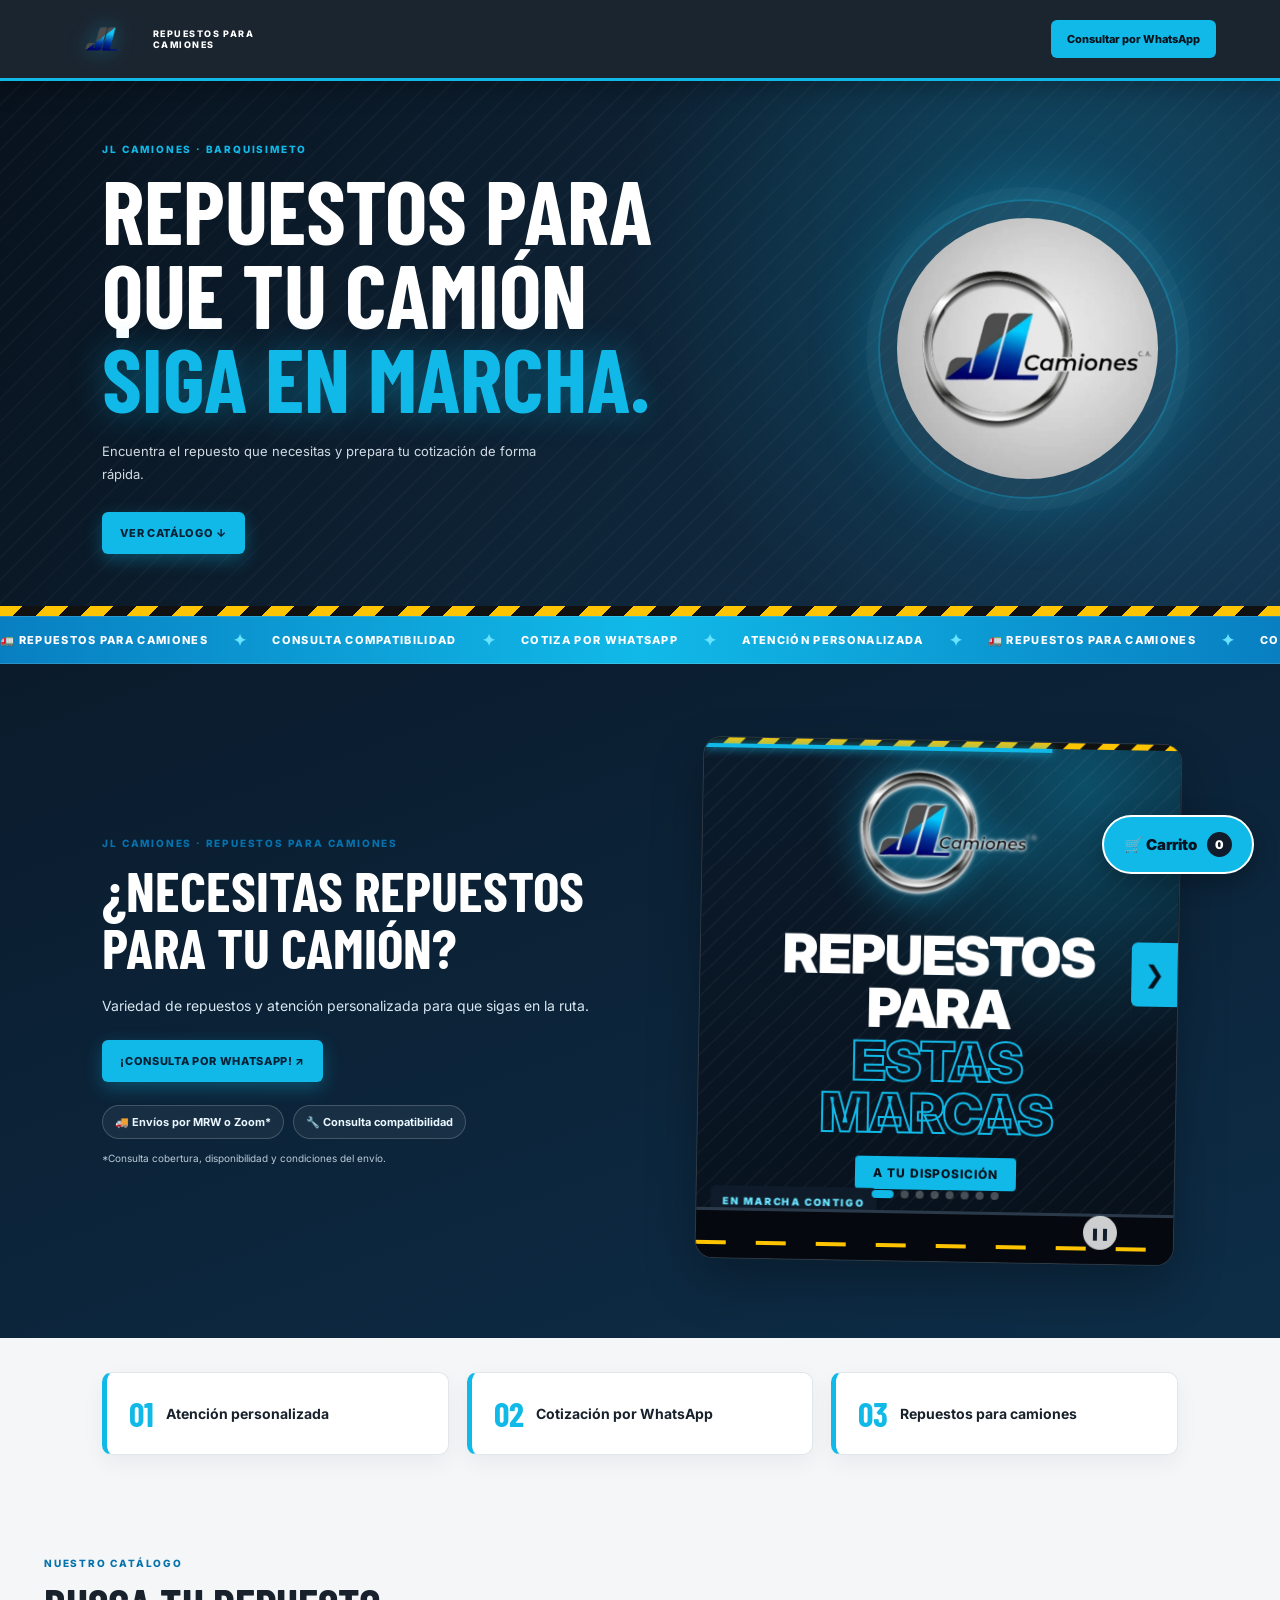
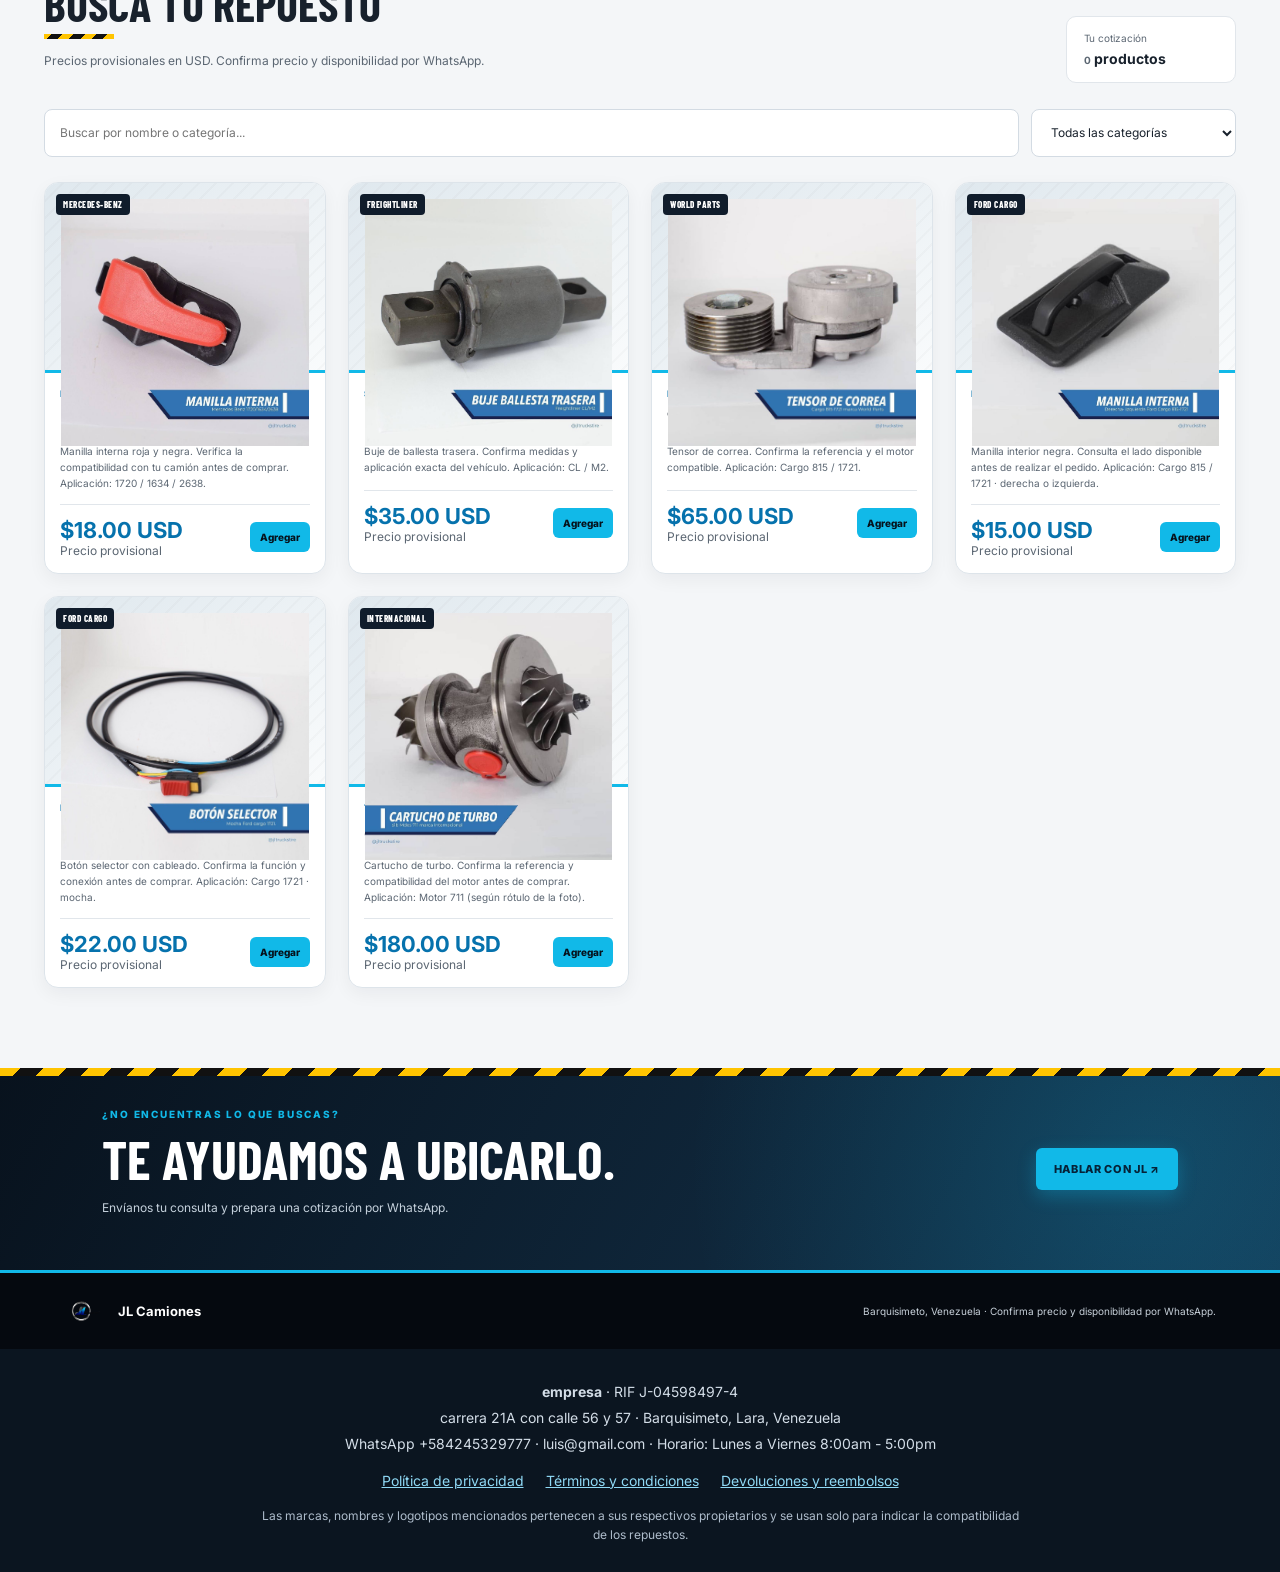
==== commit fdff39bc: "Primer commit: subiendo mi proyecto" ====
--- a/index.html
+++ b/index.html
@@ -5,11 +5,15 @@
   <meta charset="UTF-8">
   <meta name="viewport" content="width=device-width, initial-scale=1.0">
   <title>JL Camiones | Repuestos</title>
+  <meta name="description" content="Catálogo de repuestos para camiones en Barquisimeto. Arma tu cotización y envíala por WhatsApp.">
   <link rel="stylesheet" href="styles.css">
   <script src="catalogo.js" defer></script>
   <script src="app.js" defer></script>
+  <script src="legal.js" defer></script>
 </head>
 <body>
+  <a class="skip-link" href="#contenido">Saltar al contenido</a>
+  <div id="live" class="visually-hidden" aria-live="polite"></div>
   <header class="topbar">
     <a class="brand" href="#">
       <img src="fotos/icono-jl-camion.png" alt="Logo JL Camiones">
@@ -17,11 +21,10 @@
     </a>
     <a class="contact-link" href="https://wa.me/584245329777"
        target="_blank" rel="noopener">
-      Consultar por WhatsApp
-    </a>
+      Consultar por WhatsApp<span class="visually-hidden"> (se abre en una pestaña nueva)</span></a>
   </header>
 
-  <main>
+  <main id="contenido">
     <section class="hero">
       <div>
         <p class="eyebrow">JL CAMIONES · BARQUISIMETO</p>
@@ -43,17 +46,17 @@
     </section>
     <section class="slogan-marquee" aria-label="Mensajes de JL Camiones">
       <div class="slogan-track">
-        <span>🚛 CALIDAD Y VARIEDAD</span><i>✦</i><span>EL REPUESTO QUE TU CAMIÓN NECESITA</span><i>✦</i><span>¡Y AL MEJOR PRECIO!</span><i>✦</i><span>ATENCIÓN PERSONALIZADA</span><i>✦</i>
-        <span aria-hidden="true">🚛 CALIDAD Y VARIEDAD</span><i aria-hidden="true">✦</i><span aria-hidden="true">EL REPUESTO QUE TU CAMIÓN NECESITA</span><i aria-hidden="true">✦</i><span aria-hidden="true">¡Y AL MEJOR PRECIO!</span><i aria-hidden="true">✦</i><span aria-hidden="true">ATENCIÓN PERSONALIZADA</span><i aria-hidden="true">✦</i>
+        <span>🚛 REPUESTOS PARA CAMIONES</span><i>✦</i><span>CONSULTA COMPATIBILIDAD</span><i>✦</i><span>COTIZA POR WHATSAPP</span><i>✦</i><span>ATENCIÓN PERSONALIZADA</span><i>✦</i>
+        <span aria-hidden="true">🚛 REPUESTOS PARA CAMIONES</span><i aria-hidden="true">✦</i><span aria-hidden="true">CONSULTA COMPATIBILIDAD</span><i aria-hidden="true">✦</i><span aria-hidden="true">COTIZA POR WHATSAPP</span><i aria-hidden="true">✦</i><span aria-hidden="true">ATENCIÓN PERSONALIZADA</span><i aria-hidden="true">✦</i>
       </div>
     </section>
     <section class="promo-reel" aria-labelledby="reel-title">
       <div class="reel-copy">
         <p class="eyebrow">JL CAMIONES · REPUESTOS PARA CAMIONES</p>
         <h2 id="reel-title">¿Necesitas repuestos para tu camión?</h2>
-        <p>Calidad, variedad y atención personalizada para que sigas en la ruta.</p>
-        <a class="button" href="https://wa.me/584245329777" target="_blank" rel="noopener">¡CONSULTA POR WHATSAPP! ↗</a>
-        <div class="reel-tags"><span>🚚 Envíos nacionales*</span><span>🔧 Consulta compatibilidad</span></div>
+        <p>Variedad de repuestos y atención personalizada para que sigas en la ruta.</p>
+        <a class="button" href="https://wa.me/584245329777" target="_blank" rel="noopener">¡CONSULTA POR WHATSAPP! ↗<span class="visually-hidden"> (se abre en una pestaña nueva)</span></a>
+        <div class="reel-tags"><span>🚚 Envíos por MRW o Zoom*</span><span>🔧 Consulta compatibilidad</span></div>
         <small>*Consulta cobertura, disponibilidad y condiciones del envío.</small>
       </div>
       <div class="reel-video-wrap">
@@ -63,6 +66,7 @@
           <div class="reel-slides" id="reel-slides"></div>
           <div class="reel-road" aria-hidden="true"><span class="reel-truck">🚛</span></div>
           <button type="button" class="reel-next" id="reel-next" aria-label="Siguiente">&#10095;</button>
+          <button type="button" class="reel-pause" id="reel-pause" aria-label="Pausar carrusel">&#10074;&#10074;</button>
           <div class="reel-dots" id="reel-dots"></div>
         </div>
         <span class="video-caption">EN MARCHA CONTIGO</span>
@@ -72,19 +76,6 @@
       <div><b>01</b> Atención personalizada</div>
       <div><b>02</b> Cotización por WhatsApp</div>
       <div><b>03</b> Repuestos para camiones</div>
-    </section>
-    <!-- Promoción de demostración: reemplazar o retirar antes de publicar. -->
-    <section class="promo-banner" aria-label="Promoción de ejemplo">
-      <div class="promo-content">
-        <span class="promo-kicker">OFERTA DE EJEMPLO · JL CAMIONES</span>
-        <h2>¡Dale más kilómetros a tu camión!</h2>
-        <p><strong>10% de descuento</strong> en repuestos seleccionados.</p>
-        <small>Promoción demostrativa. Consulta cuáles repuestos aplican y confirma vigencia por WhatsApp.</small>
-      </div>
-      <a class="promo-cta" href="https://wa.me/584245329777" target="_blank" rel="noopener">
-        Consultar promoción <span aria-hidden="true">↗</span>
-      </a>
-      <span class="promo-percent" aria-hidden="true">10<small>% OFF</small></span>
     </section>
 
 
@@ -128,8 +119,7 @@
       </div>
       <a class="button" href="https://wa.me/584245329777"
          target="_blank" rel="noopener">
-        HABLAR CON JL ↗
-      </a>
+        HABLAR CON JL ↗<span class="visually-hidden"> (se abre en una pestaña nueva)</span></a>
     </section>
   </main>
 
@@ -138,6 +128,13 @@
     <strong>JL Camiones</strong>
     <span>Barquisimeto, Venezuela · Confirma precio y disponibilidad por WhatsApp.</span>
   </footer>
+  <div class="legal-footer">
+    <p><strong data-n="razonSocial"></strong> · RIF <span data-n="rif"></span></p>
+    <p><span data-n="direccion"></span> · <span data-n="ciudad"></span></p>
+    <p>WhatsApp <span data-n="whatsapp"></span> · <span data-n="correo"></span> · Horario: <span data-n="horario"></span></p>
+    <nav aria-label="Información legal"><a href="privacidad.html">Política de privacidad</a><a href="terminos.html">Términos y condiciones</a><a href="reembolsos.html">Devoluciones y reembolsos</a></nav>
+    <p class="tm">Las marcas, nombres y logotipos mencionados pertenecen a sus respectivos propietarios y se usan solo para indicar la compatibilidad de los repuestos.</p>
+  </div>
 
   <div id="cart-panel" class="cart-panel" hidden>
     <div id="cart-backdrop" class="backdrop"></div>
@@ -149,7 +146,7 @@
           <p class="eyebrow">JL CAMIONES</p>
           <h2 id="cart-title">Tu pedido</h2>
         </div>
-        <button id="close-cart" class="close" aria-label="Cerrar">×</button>
+        <button id="close-cart" class="close" aria-label="Cerrar carrito">×</button>
       </div>
 
       <div class="cart-tools"><span>Repuestos seleccionados</span><button type="button" id="clear-cart" class="clear-cart-button">🗑️ Vaciar carrito</button></div>
@@ -189,11 +186,15 @@
         </select>
 
         <label class="visually-hidden" for="customer-notes">Detalles del pedido</label>
-        <textarea id="customer-notes" rows="3" placeholder="Detalles del camión (marca, modelo, año) o notas del pedido..."></textarea>
+        <textarea id="customer-notes" rows="3" placeholder="Detalles del camión (marca, modelo, año). No incluyas cédula, claves ni datos bancarios."></textarea>
       </div>
 
       <div class="cart-total-line"><strong>Total estimado</strong><span></span><strong id="cart-total-value">$0.00 USD</strong></div>
       <p class="cart-disclaimer">Precio estimado. Confirma disponibilidad, compatibilidad y precio final con JL Camiones.</p>
+      <div class="consent">
+        <input type="checkbox" id="consent-datos">
+        <label for="consent-datos">He leído la <a href="privacidad.html" target="_blank" rel="noopener">Política de Privacidad</a> y acepto que mis datos se usen para preparar y enviar mi pedido por WhatsApp. También acepto los <a href="terminos.html" target="_blank" rel="noopener">Términos</a> y la <a href="reembolsos.html" target="_blank" rel="noopener">política de devoluciones</a>.</label>
+      </div>
       <button id="send-whatsapp" class="send-button">
         Enviar pedido por WhatsApp ↗
       </button>
@@ -226,7 +227,7 @@
   const nodes = SLIDES.map((s, i) => {
     const slide = el("div", "reel-slide");
     if (s.type === "intro") {
-      const t = el("div", "reel-title"); t.innerHTML = "Tenemos las <em>mejores marcas</em>";
+      const t = el("div", "reel-title"); t.innerHTML = "Repuestos para <em>estas marcas</em>";
       const logo = new Image(); logo.className = "reel-logo-badge"; logo.alt = "JL Camiones"; logo.src = "fotos/logo-jl-camiones-preview.png";
       slide.append(logo, t, el("span", "reel-pill", "A tu disposición"));
     } else if (s.type === "outro") {
@@ -246,7 +247,7 @@
       img.src = "fotos/marcas/" + s.logo;
       const plate = el("div", "reel-plate"); plate.append(text);
       const n = SLIDES.slice(0, i + 1).filter(x => x.cls).length, total = SLIDES.filter(x => x.cls).length;
-      const chips = el("div", "reel-chips"); ["Calidad", "Mejor precio", "Consulta compatibilidad"].forEach(c => chips.append(el("span", "", c)));
+      const chips = el("div", "reel-chips"); ["Consulta compatibilidad", "Cotiza por WhatsApp", "Atención personalizada"].forEach(c => chips.append(el("span", "", c)));
       slide.append(el("div", "reel-count", "MARCA " + String(n).padStart(2, "0") + " / " + String(total).padStart(2, "0")), plate, el("div", "reel-sub", "Repuestos para " + s.name), chips);
     }
     box.appendChild(slide);
@@ -257,6 +258,7 @@
   });
 
   let cur = -1, timer = null, paused = false, start = 0, raf = 0;
+  let userPaused = window.matchMedia("(prefers-reduced-motion: reduce)").matches;
   function go(i) {
     const prev = cur;
     cur = (i + nodes.length) % nodes.length;
@@ -268,12 +270,18 @@
     restart();
   }
   function tick(t) {
-    if (!paused) { start = start || t; bar.style.width = Math.min(100, (t - start) / INTERVAL * 100) + "%"; if (t - start >= INTERVAL) return go(cur + 1); }
+    if (!paused && !userPaused) { start = start || t; bar.style.width = Math.min(100, (t - start) / INTERVAL * 100) + "%"; if (t - start >= INTERVAL) return go(cur + 1); }
     raf = requestAnimationFrame(tick);
   }
   function restart() { cancelAnimationFrame(raf); start = 0; bar.style.width = "0"; raf = requestAnimationFrame(tick); }
 
   document.getElementById("reel-next").addEventListener("click", () => go(cur + 1));
+  const pb = document.getElementById("reel-pause");
+  const setPb = () => { pb.innerHTML = userPaused ? "&#9654;" : "&#10074;&#10074;"; pb.setAttribute("aria-label", userPaused ? "Reanudar carrusel" : "Pausar carrusel"); };
+  pb.addEventListener("click", () => { userPaused = !userPaused; start = 0; setPb(); });
+  root.addEventListener("focusin", () => { paused = true; });
+  root.addEventListener("focusout", () => { paused = false; start = 0; });
+  setPb();
   root.addEventListener("mouseenter", () => { paused = true; });
   root.addEventListener("mouseleave", () => { paused = false; start = 0; });
   document.addEventListener("visibilitychange", () => { paused = document.hidden; start = 0; });
--- a/styles.css
+++ b/styles.css
@@ -989,3 +989,28 @@
 /* Logo sin fondo (PNG transparente) */
 .reel-logo-badge { width: 210px; height: 170px; padding: 0; border-radius: 0; background: none; box-shadow: none; object-fit: contain; filter: drop-shadow(0 0 1px #fff) drop-shadow(0 0 2px #fff) drop-shadow(0 0 16px #11b9e899); }
 .reel-logo-badge { width: 250px; height: 200px; margin: -14px 0 -18px; }
+
+/* ===== Accesibilidad, contraste y páginas legales ===== */
+:root { --blue: #0672ad; --muted: #5b6672; }
+.skip-link { position: absolute; left: -999px; top: 8px; z-index: 300; background: #fff; color: #101c2b; padding: 10px 14px; border-radius: 6px; font-weight: 700; }
+.skip-link:focus { left: 8px; }
+a:focus-visible, button:focus-visible, input:focus-visible, select:focus-visible, textarea:focus-visible { outline: 3px solid #11b9e8; outline-offset: 2px; }
+.price-note, .cart-disclaimer, .small { font-size: 12px; }
+.cart-disclaimer { color: #5b5750; }
+.consent { display: flex; gap: 10px; align-items: flex-start; margin: 4px 25px 12px; font-size: 13px; line-height: 1.45; }
+.consent input { width: 20px; height: 20px; margin-top: 2px; flex: 0 0 auto; }
+.consent a { color: var(--blue); text-decoration: underline; }
+.reel-pause { position: absolute; right: 56px; bottom: 14px; z-index: 6; width: 34px; height: 34px; border: 0; border-radius: 50%; background: #ffffffcc; color: #101c2b; cursor: pointer; font-size: 12px; }
+.pendiente { background: #fff1a8; color: #5a4300; padding: 0 4px; border-radius: 3px; font-weight: 700; }
+.legal-footer { background: #0b1520; color: #d3dde7; padding: 28px clamp(18px, 6vw, 90px); font-size: 14px; line-height: 1.6; text-align: center; }
+.legal-footer p { margin: 4px 0; }
+.legal-footer nav { display: flex; flex-wrap: wrap; gap: 8px 22px; justify-content: center; margin: 14px 0; }
+.legal-footer a { color: #8fd9f5; text-decoration: underline; }
+.legal-footer .tm { font-size: 12px; color: #aebccb; max-width: 760px; margin: 10px auto 0; }
+.legal-page { max-width: 820px; margin: 0 auto; padding: 40px 20px 60px; line-height: 1.7; color: var(--ink); }
+.legal-page h1 { font-family: "Barlow Condensed", Impact, sans-serif; font-size: clamp(34px, 6vw, 52px); margin: 0 0 4px; color: var(--navy); }
+.legal-page h2 { font-family: "Barlow Condensed", Impact, sans-serif; font-size: 26px; margin: 30px 0 6px; color: var(--navy); }
+.legal-page .fecha { color: var(--muted); font-size: 14px; margin-bottom: 24px; }
+.legal-page table { border-collapse: collapse; width: 100%; font-size: 14px; margin: 10px 0; }
+.legal-page th, .legal-page td { border: 1px solid var(--line); padding: 8px 10px; text-align: left; vertical-align: top; }
+.legal-page a { color: var(--blue); text-decoration: underline; }
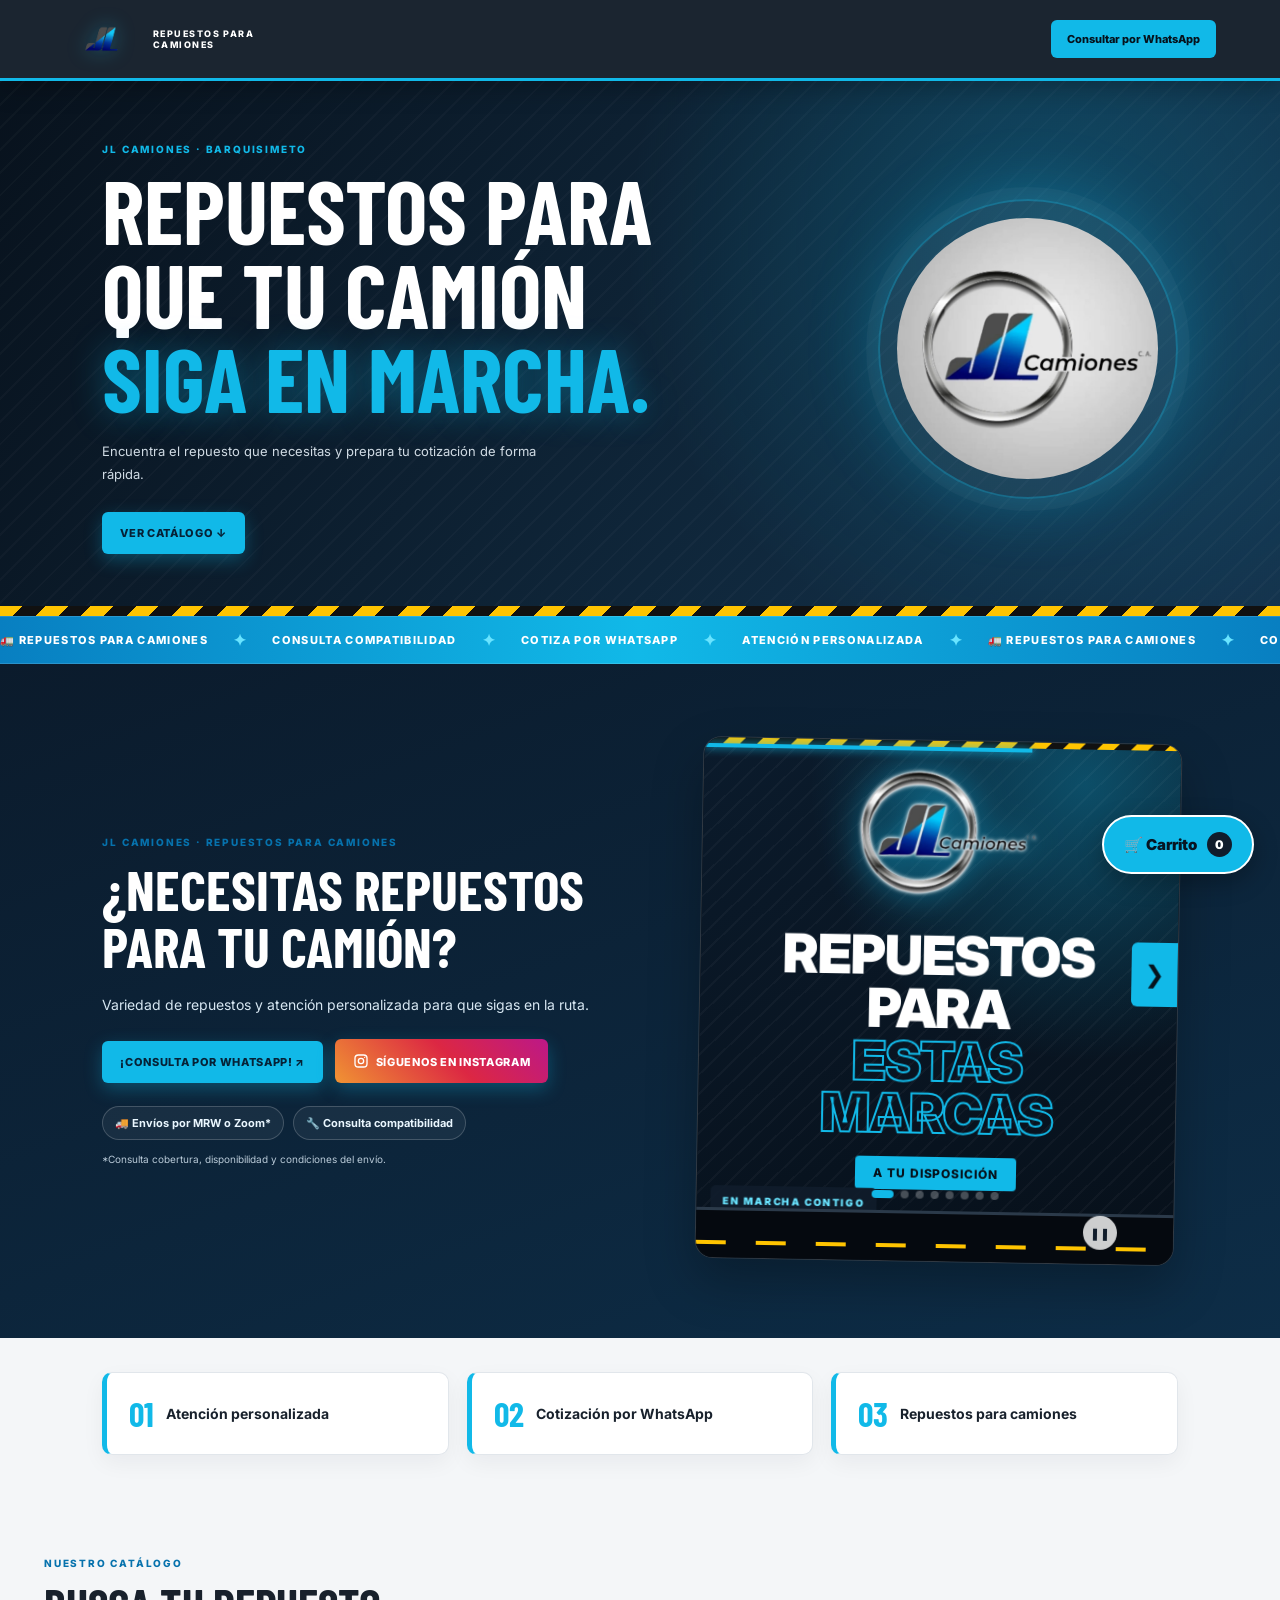
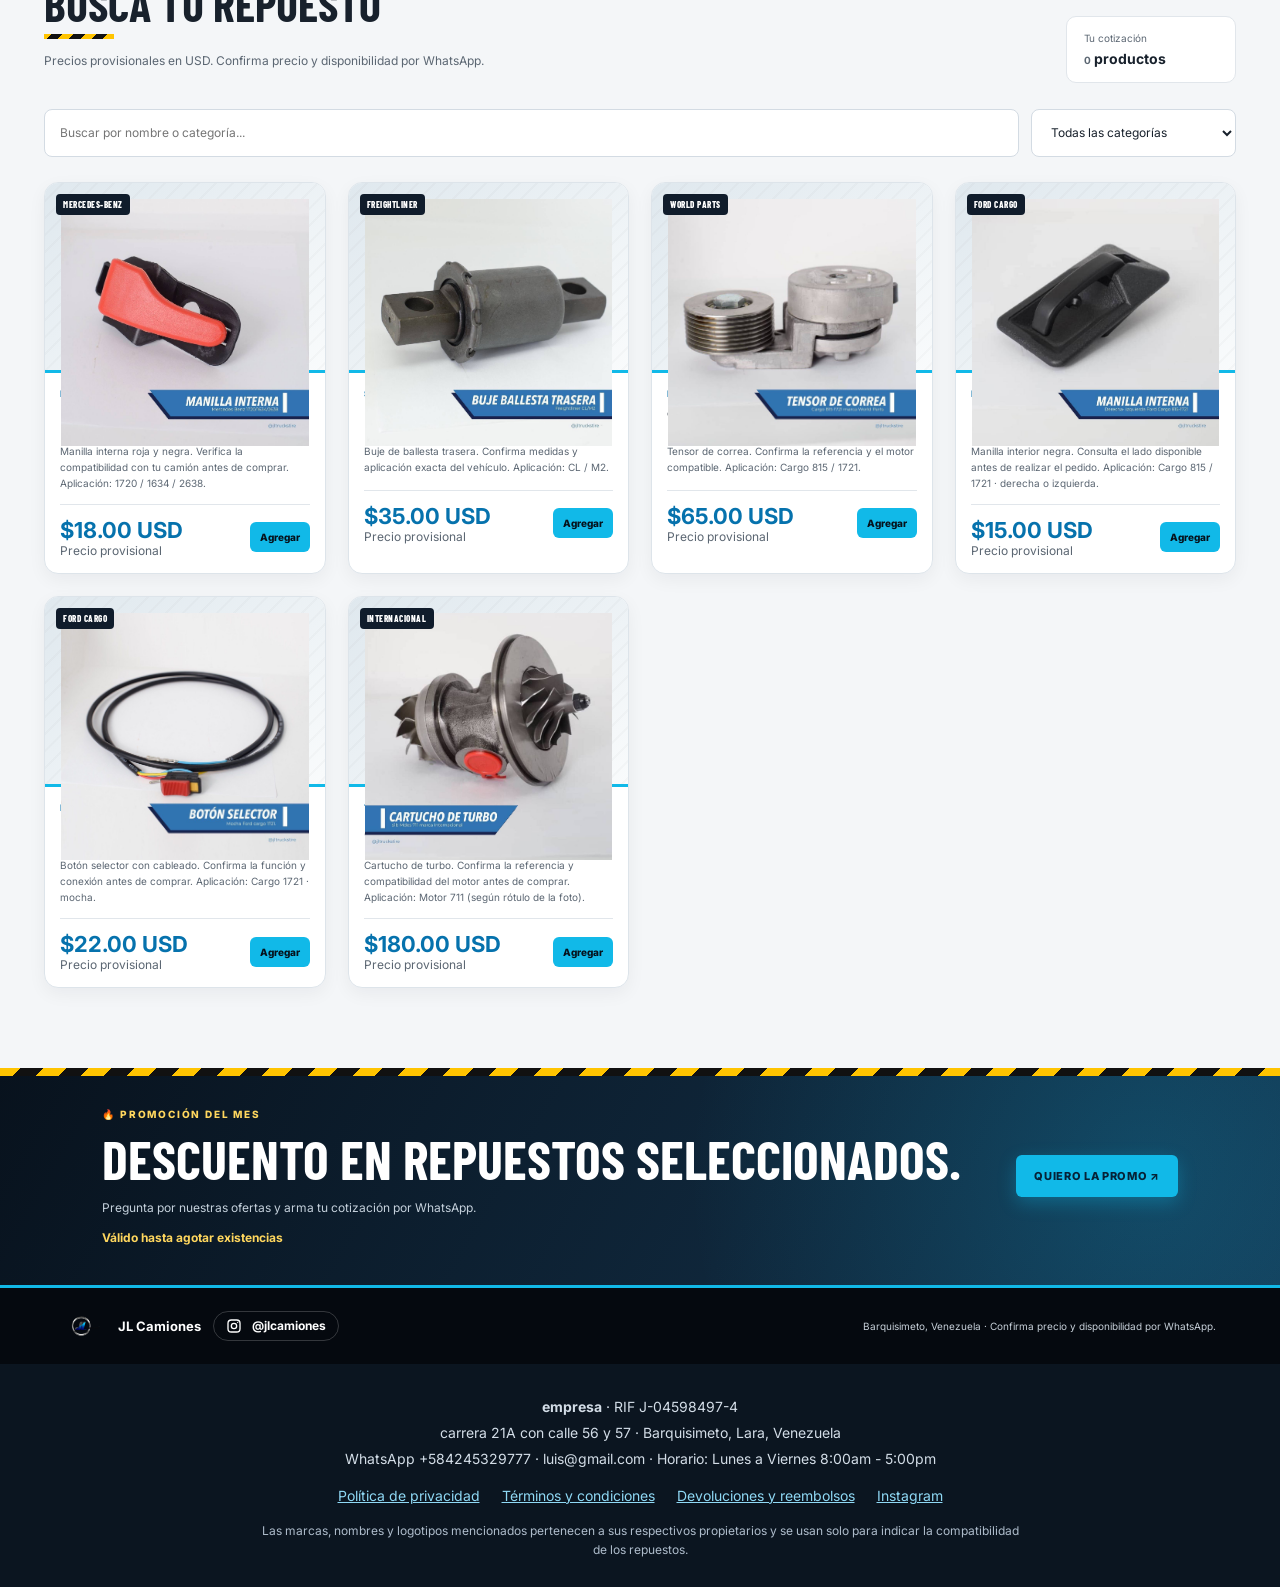
==== commit 61b84f1f: "actualizacion de pagina" ====
--- a/index.html
+++ b/index.html
@@ -10,6 +10,7 @@
   <script src="catalogo.js" defer></script>
   <script src="app.js" defer></script>
   <script src="legal.js" defer></script>
+  <script src="promo.js" defer></script>
 </head>
 <body>
   <a class="skip-link" href="#contenido">Saltar al contenido</a>
@@ -56,6 +57,7 @@
         <h2 id="reel-title">¿Necesitas repuestos para tu camión?</h2>
         <p>Variedad de repuestos y atención personalizada para que sigas en la ruta.</p>
         <a class="button" href="https://wa.me/584245329777" target="_blank" rel="noopener">¡CONSULTA POR WHATSAPP! ↗<span class="visually-hidden"> (se abre en una pestaña nueva)</span></a>
+        <a class="button ig-button" data-ig href="https://www.instagram.com/jlcamiones/" target="_blank" rel="noopener"><svg class="ig-icon" viewBox="0 0 24 24" width="16" height="16" aria-hidden="true" fill="none" stroke="currentColor" stroke-width="2"><rect x="3" y="3" width="18" height="18" rx="5"/><circle cx="12" cy="12" r="4"/><circle cx="17.5" cy="6.5" r="1" fill="currentColor" stroke="none"/></svg> SÍGUENOS EN INSTAGRAM<span class="visually-hidden"> (se abre en una pestaña nueva)</span></a>
         <div class="reel-tags"><span>🚚 Envíos por MRW o Zoom*</span><span>🔧 Consulta compatibilidad</span></div>
         <small>*Consulta cobertura, disponibilidad y condiciones del envío.</small>
       </div>
@@ -111,28 +113,30 @@
       </p>
     </section>
 
-    <section class="contact-band">
+    <section class="contact-band" id="promo-band">
       <div>
-        <p class="eyebrow">¿NO ENCUENTRAS LO QUE BUSCAS?</p>
-        <h2>Te ayudamos a ubicarlo.</h2>
-        <p>Envíanos tu consulta y prepara una cotización por WhatsApp.</p>
-      </div>
-      <a class="button" href="https://wa.me/584245329777"
-         target="_blank" rel="noopener">
-        HABLAR CON JL ↗<span class="visually-hidden"> (se abre en una pestaña nueva)</span></a>
+        <p class="eyebrow" data-promo="etiqueta">¿NO ENCUENTRAS LO QUE BUSCAS?</p>
+        <h2 data-promo="titulo">Te ayudamos a ubicarlo.</h2>
+        <p data-promo="texto">Envíanos tu consulta y prepara una cotización por WhatsApp.</p>
+        <small class="promo-vigencia" data-promo="vigencia"></small>
+      </div>
+      <div class="promo-badge" data-promo="destacado" hidden></div>
+      <a class="button" data-promo="boton" href="https://wa.me/584245329777"
+         target="_blank" rel="noopener">HABLAR CON JL ↗<span class="visually-hidden"> (se abre en una pestaña nueva)</span></a>
     </section>
   </main>
 
   <footer>
     <img src="fotos/logo-jl-camiones-preview.png" alt="Logo JL Camiones">
     <strong>JL Camiones</strong>
+    <a class="ig-footer" data-ig href="https://www.instagram.com/jlcamiones/" target="_blank" rel="noopener"><svg class="ig-icon" viewBox="0 0 24 24" width="16" height="16" aria-hidden="true" fill="none" stroke="currentColor" stroke-width="2"><rect x="3" y="3" width="18" height="18" rx="5"/><circle cx="12" cy="12" r="4"/><circle cx="17.5" cy="6.5" r="1" fill="currentColor" stroke="none"/></svg> <span data-ig-handle>@jlcamiones</span><span class="visually-hidden"> (se abre en una pestaña nueva)</span></a>
     <span>Barquisimeto, Venezuela · Confirma precio y disponibilidad por WhatsApp.</span>
   </footer>
   <div class="legal-footer">
     <p><strong data-n="razonSocial"></strong> · RIF <span data-n="rif"></span></p>
     <p><span data-n="direccion"></span> · <span data-n="ciudad"></span></p>
     <p>WhatsApp <span data-n="whatsapp"></span> · <span data-n="correo"></span> · Horario: <span data-n="horario"></span></p>
-    <nav aria-label="Información legal"><a href="privacidad.html">Política de privacidad</a><a href="terminos.html">Términos y condiciones</a><a href="reembolsos.html">Devoluciones y reembolsos</a></nav>
+    <nav aria-label="Información legal"><a href="privacidad.html">Política de privacidad</a><a href="terminos.html">Términos y condiciones</a><a href="reembolsos.html">Devoluciones y reembolsos</a><a data-ig href="https://www.instagram.com/jlcamiones/" target="_blank" rel="noopener">Instagram</a></nav>
     <p class="tm">Las marcas, nombres y logotipos mencionados pertenecen a sus respectivos propietarios y se usan solo para indicar la compatibilidad de los repuestos.</p>
   </div>
 
@@ -232,12 +236,14 @@
       slide.append(logo, t, el("span", "reel-pill", "A tu disposición"));
     } else if (s.type === "outro") {
       const c = el("div", "reel-closing");
-      const prof = el("div", "reel-profile"), av = new Image();
+      const prof = el("a", "reel-profile"); prof.href = (typeof AJUSTES !== "undefined" && AJUSTES.instagram) || ("https://www.instagram.com/" + IG + "/"); prof.setAttribute("data-ig", ""); prof.target = "_blank"; prof.rel = "noopener"; prof.setAttribute("aria-label", "Abrir Instagram @" + IG + " (se abre en una pestaña nueva)");
+      const av = new Image();
       av.className = "reel-avatar"; av.alt = "JL Camiones"; av.src = "fotos/icono-jl-camion.png";
       av.onerror = () => { av.onerror = null; av.src = "fotos/logo-jl-camiones-preview.png"; };
       const who = el("div", "reel-who"); who.append(el("strong", "", "@" + IG), el("span", "", "JL Camiones · Barquisimeto"));
-      prof.append(av, who);
-      c.append(el("div", "reel-title", "¡Y mucho más!"), el("div", "reel-sub", "Síguenos para que no te pierdas de nada"), prof);
+      const follow = el("span", "reel-follow"); follow.innerHTML = '<svg viewBox="0 0 24 24" width="16" height="16" aria-hidden="true" fill="none" stroke="currentColor" stroke-width="2"><rect x="3" y="3" width="18" height="18" rx="5"/><circle cx="12" cy="12" r="4"/><circle cx="17.5" cy="6.5" r="1" fill="currentColor" stroke="none"/></svg> Seguir';
+      prof.append(av, who, follow);
+      c.append(el("div", "reel-title", "¡Y mucho más!"), el("div", "reel-sub", "Síguenos en Instagram para que no te pierdas de nada"), prof);
       slide.append(c);
     } else {
       const text = el("div", "reel-brand " + s.cls, s.name);
--- a/styles.css
+++ b/styles.css
@@ -1014,3 +1014,27 @@
 .legal-page table { border-collapse: collapse; width: 100%; font-size: 14px; margin: 10px 0; }
 .legal-page th, .legal-page td { border: 1px solid var(--line); padding: 8px 10px; text-align: left; vertical-align: top; }
 .legal-page a { color: var(--blue); text-decoration: underline; }
+
+/* Instagram */
+.ig-icon { vertical-align: -3px; margin-right: 4px; }
+.reel-copy .ig-button { margin-left: 8px; background: linear-gradient(45deg, #f09433, #dc2743 55%, #bc1888); color: #fff; }
+.ig-footer { display: inline-flex; align-items: center; gap: 6px; color: #fff; font-size: 12px; font-weight: 700; padding: 6px 12px; border: 1px solid #ffffff30; border-radius: 999px; }
+.ig-footer:hover { border-color: var(--cyan); color: var(--cyan); }
+a.reel-profile { text-decoration: none; transition: transform .2s; }
+a.reel-profile:hover { transform: scale(1.04); }
+
+/* Perfil de Instagram en la diapositiva final */
+.reel-slide.is-active .reel-profile { pointer-events: auto; cursor: pointer; }
+.reel-profile .reel-avatar { box-shadow: 0 0 0 3px #dc2743, 0 0 0 5px #f09433; }
+.reel-who strong { color: #fff; }
+.reel-follow { display: inline-flex; align-items: center; gap: 6px; padding: 9px 14px; border-radius: 999px; background: linear-gradient(45deg, #f09433, #dc2743 55%, #bc1888); color: #fff; font-size: 12px; font-weight: 800; white-space: nowrap; }
+.reel-profile:hover .reel-follow { filter: brightness(1.12); }
+
+/* Sección de promociones */
+.contact-band .promo-vigencia { display: block; margin-top: 10px; color: #ffd75e; font-size: 12px; font-weight: 700; }
+.contact-band .promo-vigencia:empty { display: none; }
+.contact-band .promo-badge { flex: 0 0 auto; display: grid; place-items: center; min-width: 130px; height: 130px; padding: 0 18px; border-radius: 50%; background: #ffc400; color: #111; font-family: "Barlow Condensed", Impact, sans-serif; font-size: 48px; font-weight: 900; line-height: 1; transform: rotate(-8deg); box-shadow: 0 0 0 5px #ffffff22, 0 12px 28px #0006; }
+.contact-band .promo-badge[hidden] { display: none; }
+.contact-band.is-promo .eyebrow { color: #ffd75e; }
+@media (max-width: 760px) { .contact-band .promo-badge { min-width: 100px; height: 100px; font-size: 38px; } }
+.contact-band > div:first-child { flex: 1; }
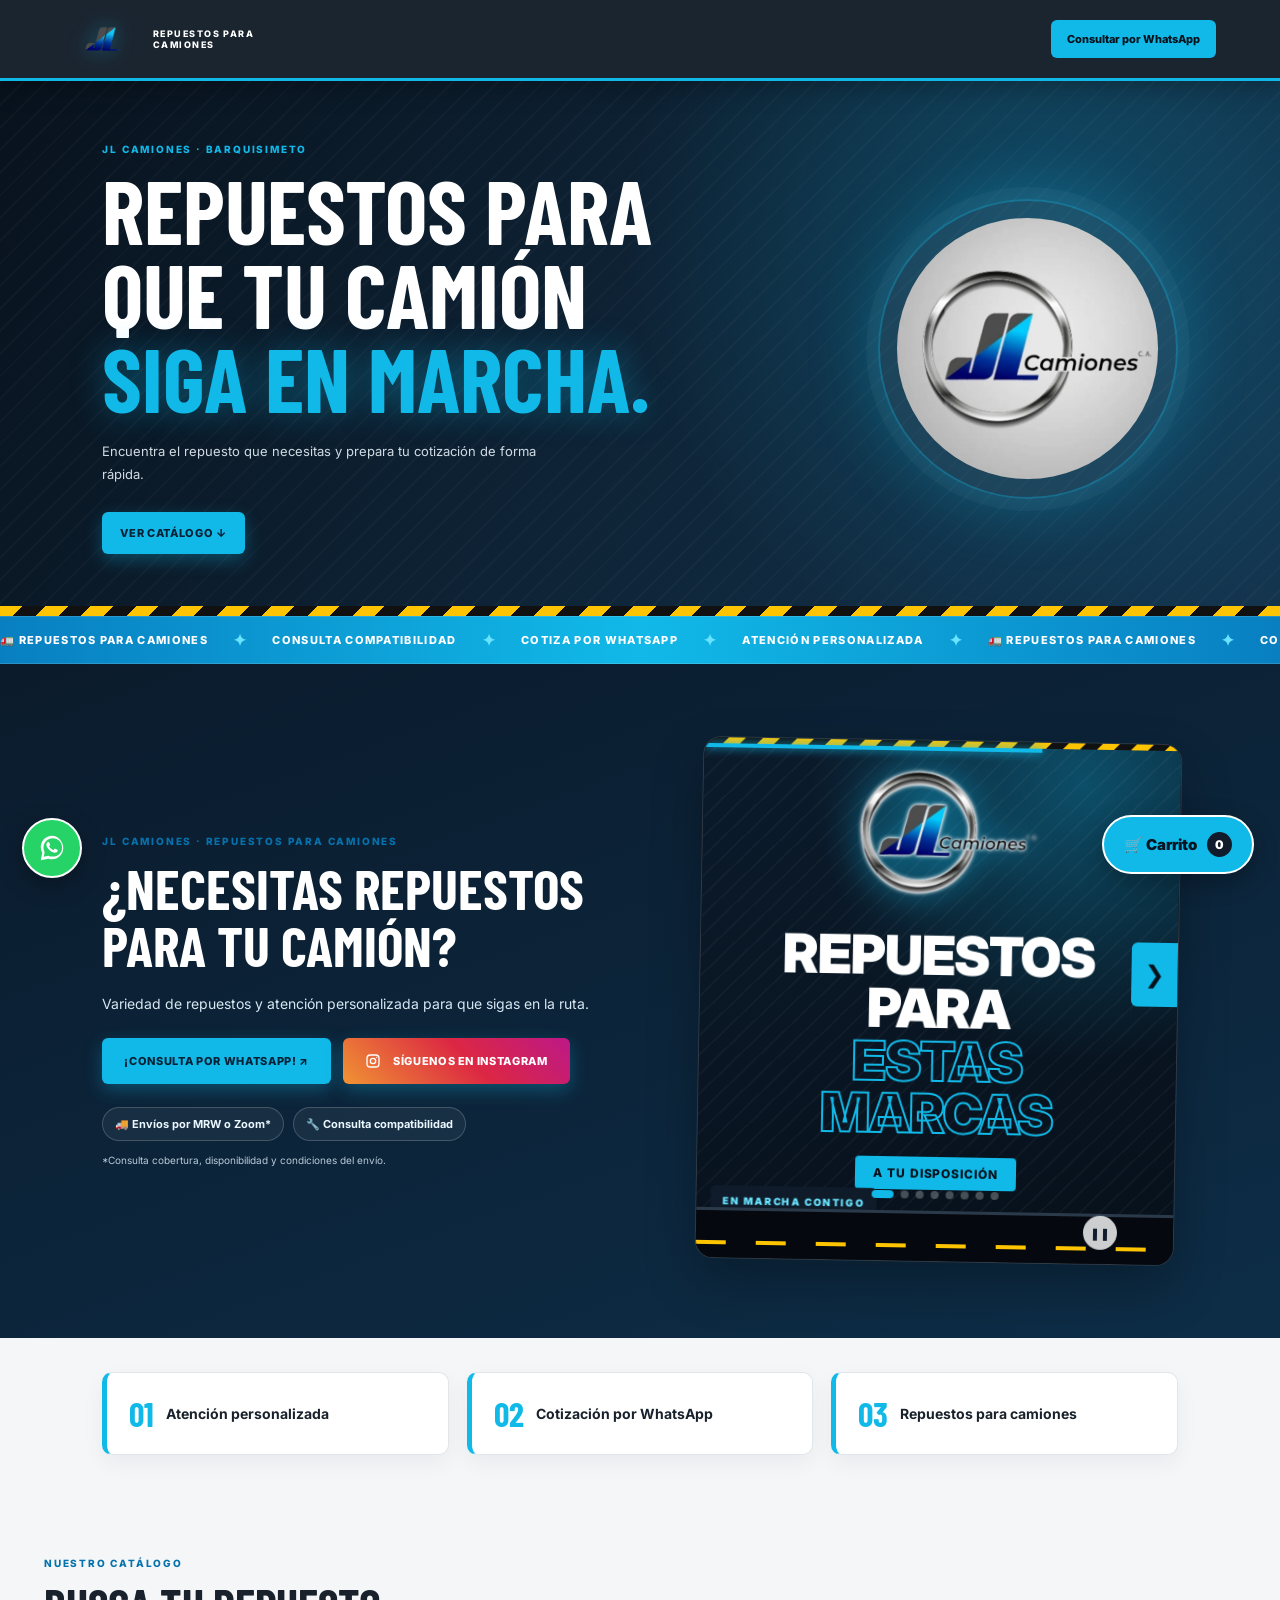
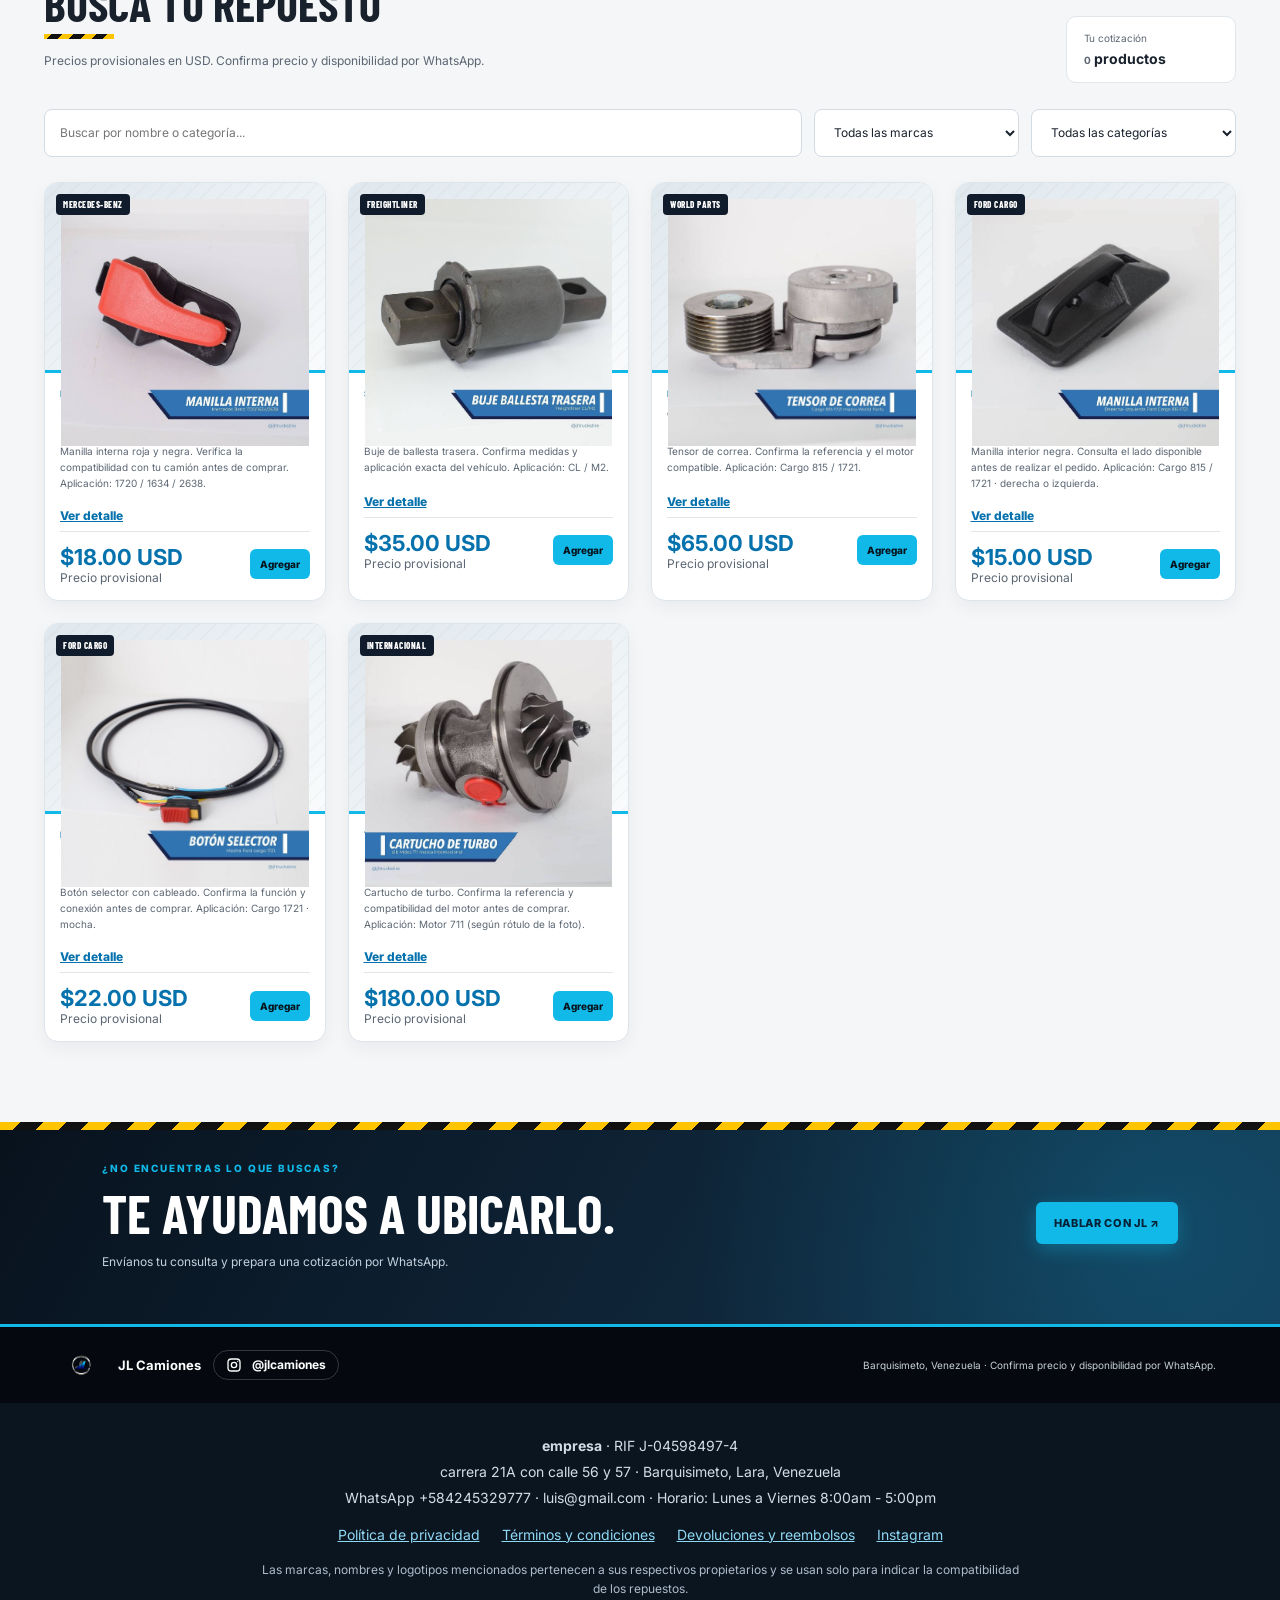
==== commit d97ae176: "feat: actualizacion de pagina" ====
--- a/index.html
+++ b/index.html
@@ -6,6 +6,41 @@
   <meta name="viewport" content="width=device-width, initial-scale=1.0">
   <title>JL Camiones | Repuestos</title>
   <meta name="description" content="Catálogo de repuestos para camiones en Barquisimeto. Arma tu cotización y envíala por WhatsApp.">
+  <link rel="icon" href="fotos/icono-jl-camion.png">
+  <!-- Al publicar, cambia https://TU-DOMINIO.com por la dirección real de tu página (en las líneas que dicen TU-DOMINIO). -->
+  <link rel="canonical" href="https://TU-DOMINIO.com/">
+  <meta property="og:type" content="website">
+  <meta property="og:site_name" content="JL Camiones">
+  <meta property="og:locale" content="es_VE">
+  <meta property="og:title" content="JL Camiones | Repuestos para camiones en Barquisimeto">
+  <meta property="og:description" content="Catálogo de repuestos para camiones. Arma tu cotización y envíala por WhatsApp.">
+  <meta property="og:url" content="https://TU-DOMINIO.com/">
+  <meta property="og:image" content="https://TU-DOMINIO.com/fotos/logo-jl-camiones.jpg">
+  <meta property="og:image:alt" content="Logo de JL Camiones">
+  <meta name="twitter:card" content="summary_large_image">
+  <meta name="twitter:title" content="JL Camiones | Repuestos para camiones en Barquisimeto">
+  <meta name="twitter:description" content="Catálogo de repuestos para camiones. Arma tu cotización y envíala por WhatsApp.">
+  <meta name="twitter:image" content="https://TU-DOMINIO.com/fotos/logo-jl-camiones.jpg">
+  <script type="application/ld+json">
+  {
+    "@context": "https://schema.org",
+    "@type": "AutoPartsStore",
+    "name": "JL Camiones",
+    "description": "Repuestos para camiones en Barquisimeto.",
+    "url": "https://TU-DOMINIO.com/",
+    "image": "https://TU-DOMINIO.com/fotos/logo-jl-camiones.jpg",
+    "telephone": "+584245329777",
+    "address": {
+      "@type": "PostalAddress",
+      "streetAddress": "Carrera 21A con calle 56 y 57",
+      "addressLocality": "Barquisimeto",
+      "addressRegion": "Lara",
+      "addressCountry": "VE"
+    },
+    "openingHours": "Mo-Fr 08:00-17:00",
+    "sameAs": ["https://www.instagram.com/jlcamiones/"]
+  }
+  </script>
   <link rel="stylesheet" href="styles.css">
   <script src="catalogo.js" defer></script>
   <script src="app.js" defer></script>
@@ -20,7 +55,7 @@
       <img src="fotos/icono-jl-camion.png" alt="Logo JL Camiones">
       <span>REPUESTOS PARA CAMIONES</span>
     </a>
-    <a class="contact-link" href="https://wa.me/584245329777"
+    <a class="contact-link" data-wa href="https://wa.me/"
        target="_blank" rel="noopener">
       Consultar por WhatsApp<span class="visually-hidden"> (se abre en una pestaña nueva)</span></a>
   </header>
@@ -56,8 +91,10 @@
         <p class="eyebrow">JL CAMIONES · REPUESTOS PARA CAMIONES</p>
         <h2 id="reel-title">¿Necesitas repuestos para tu camión?</h2>
         <p>Variedad de repuestos y atención personalizada para que sigas en la ruta.</p>
-        <a class="button" href="https://wa.me/584245329777" target="_blank" rel="noopener">¡CONSULTA POR WHATSAPP! ↗<span class="visually-hidden"> (se abre en una pestaña nueva)</span></a>
-        <a class="button ig-button" data-ig href="https://www.instagram.com/jlcamiones/" target="_blank" rel="noopener"><svg class="ig-icon" viewBox="0 0 24 24" width="16" height="16" aria-hidden="true" fill="none" stroke="currentColor" stroke-width="2"><rect x="3" y="3" width="18" height="18" rx="5"/><circle cx="12" cy="12" r="4"/><circle cx="17.5" cy="6.5" r="1" fill="currentColor" stroke="none"/></svg> SÍGUENOS EN INSTAGRAM<span class="visually-hidden"> (se abre en una pestaña nueva)</span></a>
+        <div class="reel-actions">
+          <a class="button" data-wa href="https://wa.me/" target="_blank" rel="noopener">¡CONSULTA POR WHATSAPP! ↗<span class="visually-hidden"> (se abre en una pestaña nueva)</span></a>
+          <a class="button ig-button" data-ig href="https://www.instagram.com/jlcamiones/" target="_blank" rel="noopener"><svg class="ig-icon" viewBox="0 0 24 24" width="16" height="16" aria-hidden="true" fill="none" stroke="currentColor" stroke-width="2"><rect x="3" y="3" width="18" height="18" rx="5"/><circle cx="12" cy="12" r="4"/><circle cx="17.5" cy="6.5" r="1" fill="currentColor" stroke="none"/></svg> SÍGUENOS EN INSTAGRAM<span class="visually-hidden"> (se abre en una pestaña nueva)</span></a>
+        </div>
         <div class="reel-tags"><span>🚚 Envíos por MRW o Zoom*</span><span>🔧 Consulta compatibilidad</span></div>
         <small>*Consulta cobertura, disponibilidad y condiciones del envío.</small>
       </div>
@@ -102,6 +139,9 @@
         <input id="search-input" type="search"
           placeholder="Buscar por nombre o categoría..."
           aria-label="Buscar productos">
+        <select id="brand-filter" aria-label="Filtrar por marca">
+          <option value="todas">Todas las marcas</option>
+        </select>
         <select id="category-filter" aria-label="Filtrar por categoría">
           <option value="todas">Todas las categorías</option>
         </select>
@@ -121,7 +161,7 @@
         <small class="promo-vigencia" data-promo="vigencia"></small>
       </div>
       <div class="promo-badge" data-promo="destacado" hidden></div>
-      <a class="button" data-promo="boton" href="https://wa.me/584245329777"
+      <a class="button" data-promo="boton" data-wa href="https://wa.me/"
          target="_blank" rel="noopener">HABLAR CON JL ↗<span class="visually-hidden"> (se abre en una pestaña nueva)</span></a>
     </section>
   </main>
@@ -138,6 +178,30 @@
     <p>WhatsApp <span data-n="whatsapp"></span> · <span data-n="correo"></span> · Horario: <span data-n="horario"></span></p>
     <nav aria-label="Información legal"><a href="privacidad.html">Política de privacidad</a><a href="terminos.html">Términos y condiciones</a><a href="reembolsos.html">Devoluciones y reembolsos</a><a data-ig href="https://www.instagram.com/jlcamiones/" target="_blank" rel="noopener">Instagram</a></nav>
     <p class="tm">Las marcas, nombres y logotipos mencionados pertenecen a sus respectivos propietarios y se usan solo para indicar la compatibilidad de los repuestos.</p>
+  </div>
+
+  <a class="wa-float" data-wa data-wa-text="Hola, JL Camiones. Quiero consultar por un repuesto." href="https://wa.me/" target="_blank" rel="noopener" aria-label="Escribir por WhatsApp (se abre en una pestaña nueva)">
+    <svg viewBox="0 0 32 32" width="30" height="30" aria-hidden="true" fill="currentColor"><path d="M16.04 3C9.4 3 4 8.4 4 15.04c0 2.12.55 4.18 1.6 6L4 29l8.14-1.56a12 12 0 0 0 3.9.65C22.68 28.1 28 22.7 28 16.06 28 9.4 22.68 3 16.04 3Zm0 22.1c-1.2 0-2.38-.2-3.5-.62l-.5-.18-4.83.93.95-4.7-.2-.5a9.9 9.9 0 0 1-1.04-4.4c0-5.47 4.46-9.93 9.93-9.93 5.5 0 9.9 4.46 9.9 9.93 0 5.5-4.4 9.47-9.9 9.47Zm5.44-7.4c-.3-.15-1.77-.88-2.04-.98-.27-.1-.47-.15-.67.15-.2.3-.77.98-.94 1.18-.17.2-.35.22-.65.07-.3-.15-1.27-.47-2.4-1.5a9 9 0 0 1-1.66-2.07c-.17-.3 0-.46.13-.6.13-.14.3-.35.45-.52.15-.18.2-.3.3-.5.1-.2.05-.38-.03-.53-.07-.15-.67-1.62-.92-2.22-.24-.58-.49-.5-.67-.5h-.57c-.2 0-.52.07-.8.38-.27.3-1.04 1.02-1.04 2.5s1.07 2.9 1.22 3.1c.15.2 2.1 3.2 5.08 4.48.7.3 1.26.48 1.7.62.72.23 1.37.2 1.88.12.57-.08 1.77-.72 2.02-1.42.25-.7.25-1.3.17-1.42-.07-.12-.27-.2-.57-.35Z"/></svg>
+  </a>
+
+  <div id="product-modal" class="pm" hidden>
+    <div id="pm-backdrop" class="backdrop"></div>
+    <section class="pm-box" role="dialog" aria-modal="true" aria-labelledby="pm-title">
+      <button type="button" id="pm-close" class="close pm-close" aria-label="Cerrar detalle">×</button>
+      <div class="pm-photo" id="pm-photo"></div>
+      <div class="pm-body">
+        <p class="eyebrow" id="pm-cat"></p>
+        <h2 id="pm-title"></h2>
+        <p class="pm-low" id="pm-low" hidden>⚠️ ¡Quedan pocas unidades!</p>
+        <p class="pm-desc" id="pm-desc"></p>
+        <dl class="pm-facts" id="pm-facts"></dl>
+        <p class="pm-price"><strong id="pm-price"></strong> <small>Precio provisional</small></p>
+        <div class="pm-actions">
+          <button type="button" id="pm-add" class="pm-add">Agregar al carrito</button>
+          <a id="pm-ask" class="pm-ask" href="https://wa.me/" target="_blank" rel="noopener">Preguntar por este repuesto ↗<span class="visually-hidden"> (se abre en una pestaña nueva)</span></a>
+        </div>
+      </div>
+    </section>
   </div>
 
   <div id="cart-panel" class="cart-panel" hidden>
--- a/styles.css
+++ b/styles.css
@@ -1017,7 +1017,7 @@
 
 /* Instagram */
 .ig-icon { vertical-align: -3px; margin-right: 4px; }
-.reel-copy .ig-button { margin-left: 8px; background: linear-gradient(45deg, #f09433, #dc2743 55%, #bc1888); color: #fff; }
+.reel-copy .ig-button { margin-left: 0; background: linear-gradient(45deg, #f09433, #dc2743 55%, #bc1888); color: #fff; }
 .ig-footer { display: inline-flex; align-items: center; gap: 6px; color: #fff; font-size: 12px; font-weight: 700; padding: 6px 12px; border: 1px solid #ffffff30; border-radius: 999px; }
 .ig-footer:hover { border-color: var(--cyan); color: var(--cyan); }
 a.reel-profile { text-decoration: none; transition: transform .2s; }
@@ -1038,3 +1038,82 @@
 .contact-band.is-promo .eyebrow { color: #ffd75e; }
 @media (max-width: 760px) { .contact-band .promo-badge { min-width: 100px; height: 100px; font-size: 38px; } }
 .contact-band > div:first-child { flex: 1; }
+
+/* ===== Botón flotante de WhatsApp ===== */
+.wa-float { position: fixed; left: 22px; bottom: calc(22px + env(safe-area-inset-bottom, 0px)); z-index: 900; display: grid; place-items: center; width: 60px; height: 60px; border-radius: 50%; background: #25d366; color: #fff; border: 2px solid #fff; box-shadow: 0 8px 24px rgba(0,0,0,.3); transition: transform .18s ease; }
+.wa-float:hover { transform: translateY(-3px) scale(1.04); }
+.wa-float[hidden] { display: none; }
+
+/* ===== Tarjeta: detalle y pocas unidades ===== */
+.product-image[data-detail] { cursor: pointer; }
+.low-stock { margin-top: 6px; color: #b45309; font-size: 11px; font-weight: 800; }
+.detail-link { margin: 0 0 8px; padding: 0; border: 0; background: none; color: var(--blue); font-size: 12px; font-weight: 800; text-decoration: underline; cursor: pointer; }
+
+/* ===== Ventana de producto ===== */
+.pm[hidden] { display: none; }
+.pm { position: fixed; inset: 0; z-index: 1100; display: grid; place-items: center; padding: 16px; }
+body:has(.pm:not([hidden])) { overflow: hidden; }
+.pm-box { position: relative; z-index: 1; display: grid; grid-template-columns: 1fr 1fr; width: min(860px, 100%); max-height: calc(100vh - 32px); overflow: auto; background: #fff; border-radius: 14px; box-shadow: 0 30px 80px rgba(0,0,0,.45); }
+.pm-close { position: absolute; top: 10px; right: 10px; z-index: 2; }
+.pm-photo { display: grid; place-items: center; min-height: 320px; background: linear-gradient(145deg, #e7edf1, #f8fafb); color: #8b9aa7; font: 800 64px "Barlow Condensed", sans-serif; }
+.pm-photo img { width: 100%; height: 100%; max-height: 460px; padding: 22px; object-fit: contain; }
+.pm-body { padding: 30px 28px 26px; display: flex; flex-direction: column; gap: 12px; }
+.pm-body h2 { margin: 0; color: var(--navy); font: 800 34px/1.05 "Barlow Condensed", Impact, sans-serif; }
+.pm-body .eyebrow { margin: 0; }
+.pm-low { margin: 0; padding: 8px 12px; border-radius: 8px; background: #fef3c7; color: #92400e; font-size: 13px; font-weight: 800; }
+.pm-low[hidden] { display: none; }
+.pm-desc { margin: 0; color: var(--muted); font-size: 14px; line-height: 1.5; }
+.pm-facts { margin: 0; display: grid; gap: 6px; }
+.pm-facts div { display: flex; gap: 10px; font-size: 13px; }
+.pm-facts dt { flex: 0 0 120px; color: var(--muted); font-weight: 700; }
+.pm-facts dd { margin: 0; font-weight: 700; }
+.pm-price { margin: 4px 0 0; }
+.pm-price strong { color: var(--navy); font: 800 32px "Barlow Condensed", sans-serif; }
+.pm-price small { color: var(--muted); }
+.pm-actions { display: grid; gap: 10px; margin-top: auto; }
+.pm-actions .send-button:disabled { opacity: .55; cursor: not-allowed; }
+.pm-ask { display: block; padding: 14px; border: 2px solid #25d366; border-radius: 8px; color: #128c4a; font-size: 13px; font-weight: 800; text-align: center; text-decoration: none; }
+.pm-ask:hover { background: #25d366; color: #fff; }
+@media (max-width: 700px) {
+  .pm-box { grid-template-columns: 1fr; }
+  .pm-photo { min-height: 220px; }
+  .pm-photo img { max-height: 260px; }
+  .pm-body { padding: 22px 20px; }
+  .wa-float { width: 54px; height: 54px; left: 14px; }
+}
+
+/* ===== Ventana de producto: estilo igual al resto de la tienda ===== */
+.pm-box { border-radius: 12px; border: 1px solid var(--line); overflow: hidden; }
+.pm-box::before { content: ""; position: absolute; left: 0; right: 0; top: 0; height: 8px; z-index: 3; background: repeating-linear-gradient(-45deg, #ffc400 0 16px, #111 16px 32px); }
+.pm-close { top: 18px; right: 14px; width: 38px; height: 38px; border: 1px solid var(--line); background: #fff; color: var(--navy); font-size: 26px; box-shadow: 0 4px 12px #101c2b22; }
+.pm-close:hover { background: var(--navy); color: #fff; }
+.pm-photo { padding-top: 8px; background: repeating-linear-gradient(135deg, #00000005 0 2px, transparent 2px 12px), linear-gradient(145deg, #e7edf1, #f8fafb); }
+.pm-photo img { padding: 28px; mix-blend-mode: multiply; }
+.pm-body { padding: 44px 30px 28px; gap: 14px; }
+.pm-body .eyebrow { color: var(--blue); letter-spacing: .18em; text-transform: uppercase; }
+.pm-body h2 { text-transform: uppercase; font-size: clamp(30px, 4vw, 40px); line-height: .98; }
+.pm-desc { color: var(--ink); opacity: .75; }
+.pm-facts { border-top: 1px dashed #c9c4b8; padding-top: 10px; }
+.pm-facts div { padding: 6px 0; border-bottom: 1px dashed #c9c4b8; }
+.pm-facts dt { flex-basis: 130px; font-size: 11px; letter-spacing: .08em; text-transform: uppercase; }
+.pm-price { display: flex; align-items: baseline; gap: 10px; }
+.pm-price strong { font-size: 38px; }
+.pm-price small { font-size: 11px; }
+.pm-add { width: 100%; padding: 15px 18px; border: 0; border-radius: 6px; background: var(--cyan); color: #062237; font-size: 12px; font-weight: 800; letter-spacing: .08em; text-transform: uppercase; cursor: pointer; box-shadow: 0 6px 18px #11b9e84d; transition: transform .2s, box-shadow .2s; }
+.pm-add:hover:not(:disabled) { transform: translateY(-3px); box-shadow: 0 12px 28px #11b9e888; }
+.pm-add:disabled { background: #cfd6dc; color: #6d7783; box-shadow: none; cursor: not-allowed; }
+.pm-ask { padding: 13px 18px; border: 2px solid var(--navy); border-radius: 6px; background: transparent; color: var(--navy); font-size: 12px; letter-spacing: .08em; text-transform: uppercase; transition: .2s; }
+.pm-ask:hover { background: var(--navy); color: #fff; }
+.pm-low { border-left: 4px solid #ffc400; border-radius: 6px; }
+@media (max-width: 700px) { .pm-body { padding: 26px 20px 22px; } .pm-photo { min-height: 230px; } }
+/* Botones del bloque principal: ordenados y adaptables */
+.reel-actions { display: flex; flex-wrap: wrap; gap: 12px; margin: 0 0 4px; }
+.reel-actions .button { display: inline-flex; align-items: center; justify-content: center; gap: 8px; margin: 0; padding: 15px 22px; text-align: center; }
+@media (max-width: 620px) {
+  .reel-actions { flex-direction: column; }
+  .reel-actions .button { width: 100%; padding: 16px 18px; font-size: 12px; }
+  .reel-tags { gap: 8px; }
+  .reel-tags span { flex: 1 1 auto; text-align: center; }
+  .wa-float { width: 52px; height: 52px; left: 12px; bottom: calc(14px + env(safe-area-inset-bottom, 0px)); }
+  .cart-summary .floating-cart { right: 12px; bottom: calc(14px + env(safe-area-inset-bottom, 0px)); min-width: 0; padding: 12px 16px; font-size: 14px; }
+}
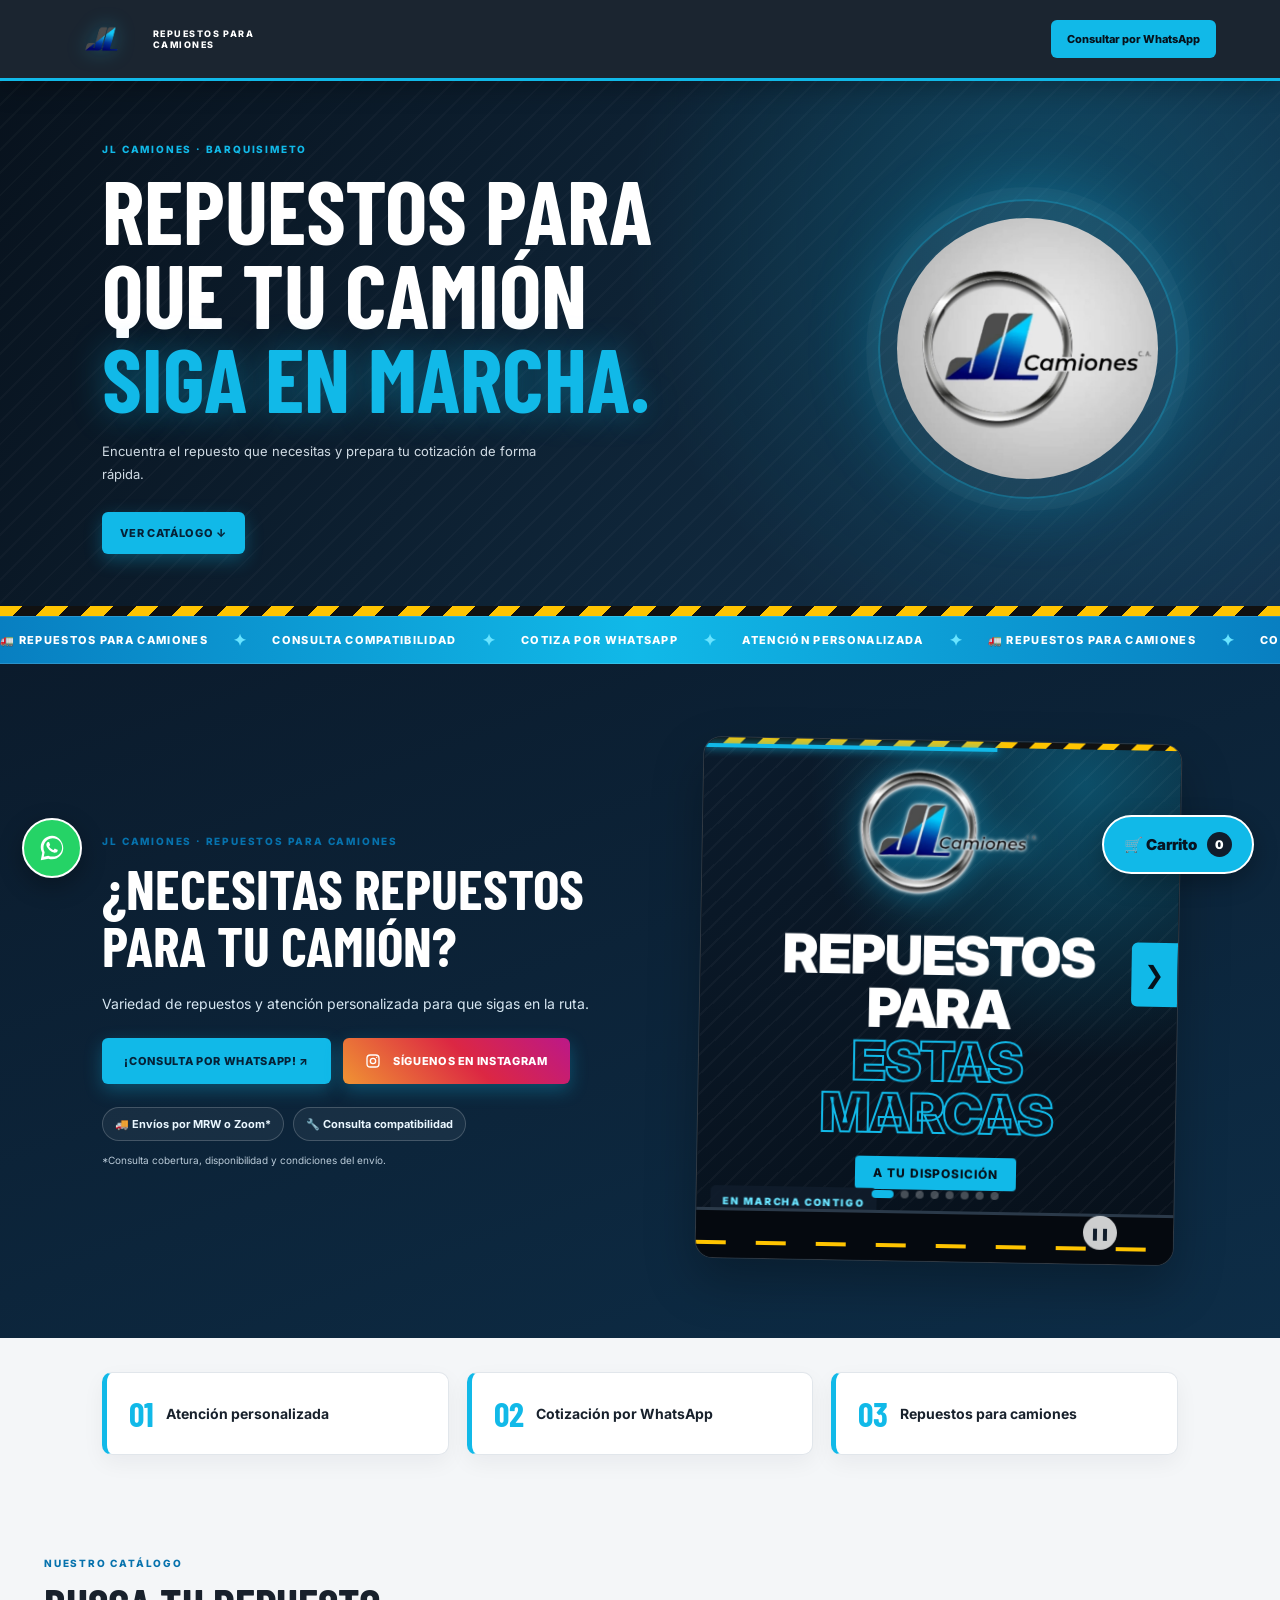
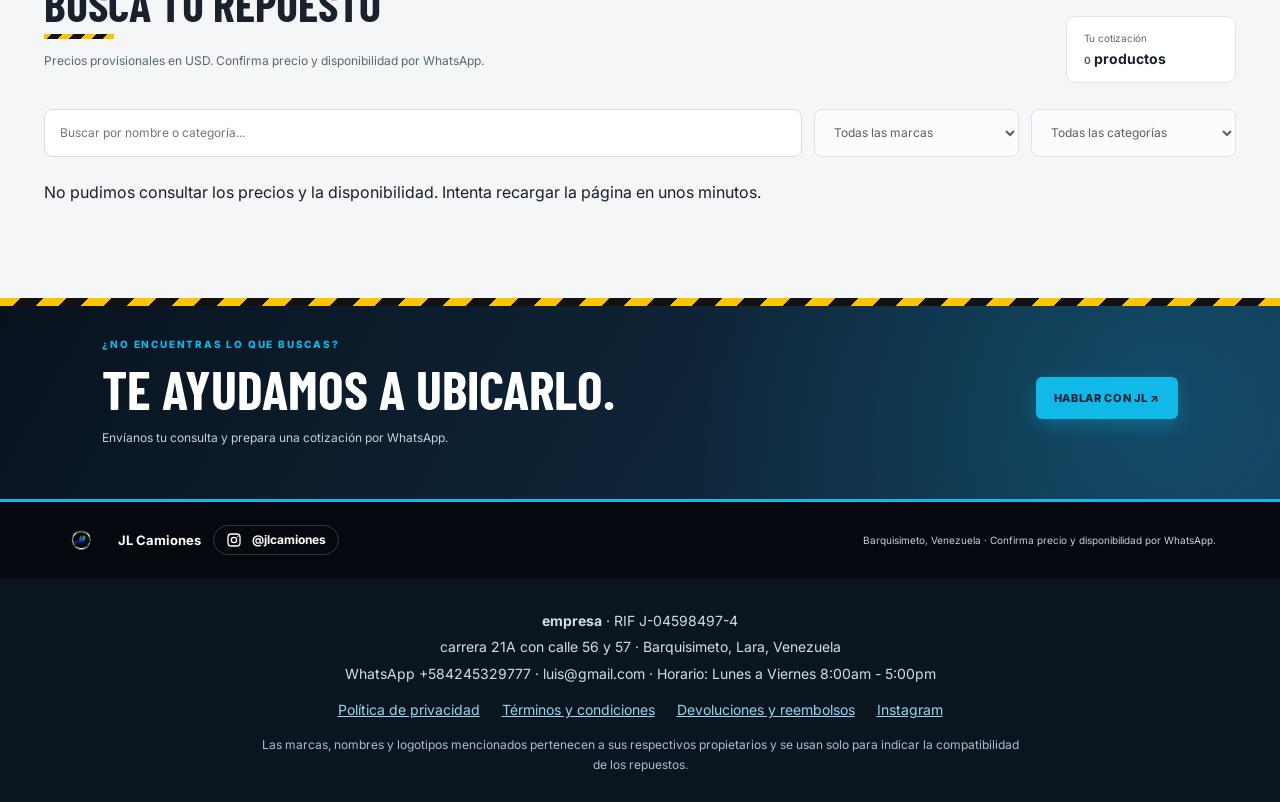
==== commit 7df7f99b: "fix: validar disponibilidad y limitar intentos de acceso Mostrar un aviso cuando falla el catálogo s" ====
--- a/index.html
+++ b/index.html
@@ -147,6 +147,7 @@
         </select>
       </div>
 
+      <p id="catalog-error" role="alert" hidden>No pudimos consultar los precios y la disponibilidad. Intenta recargar la página en unos minutos.</p>
       <div id="product-grid" class="product-grid"></div>
       <p id="empty-message" class="muted" hidden>
         No encontramos productos con esa búsqueda.
